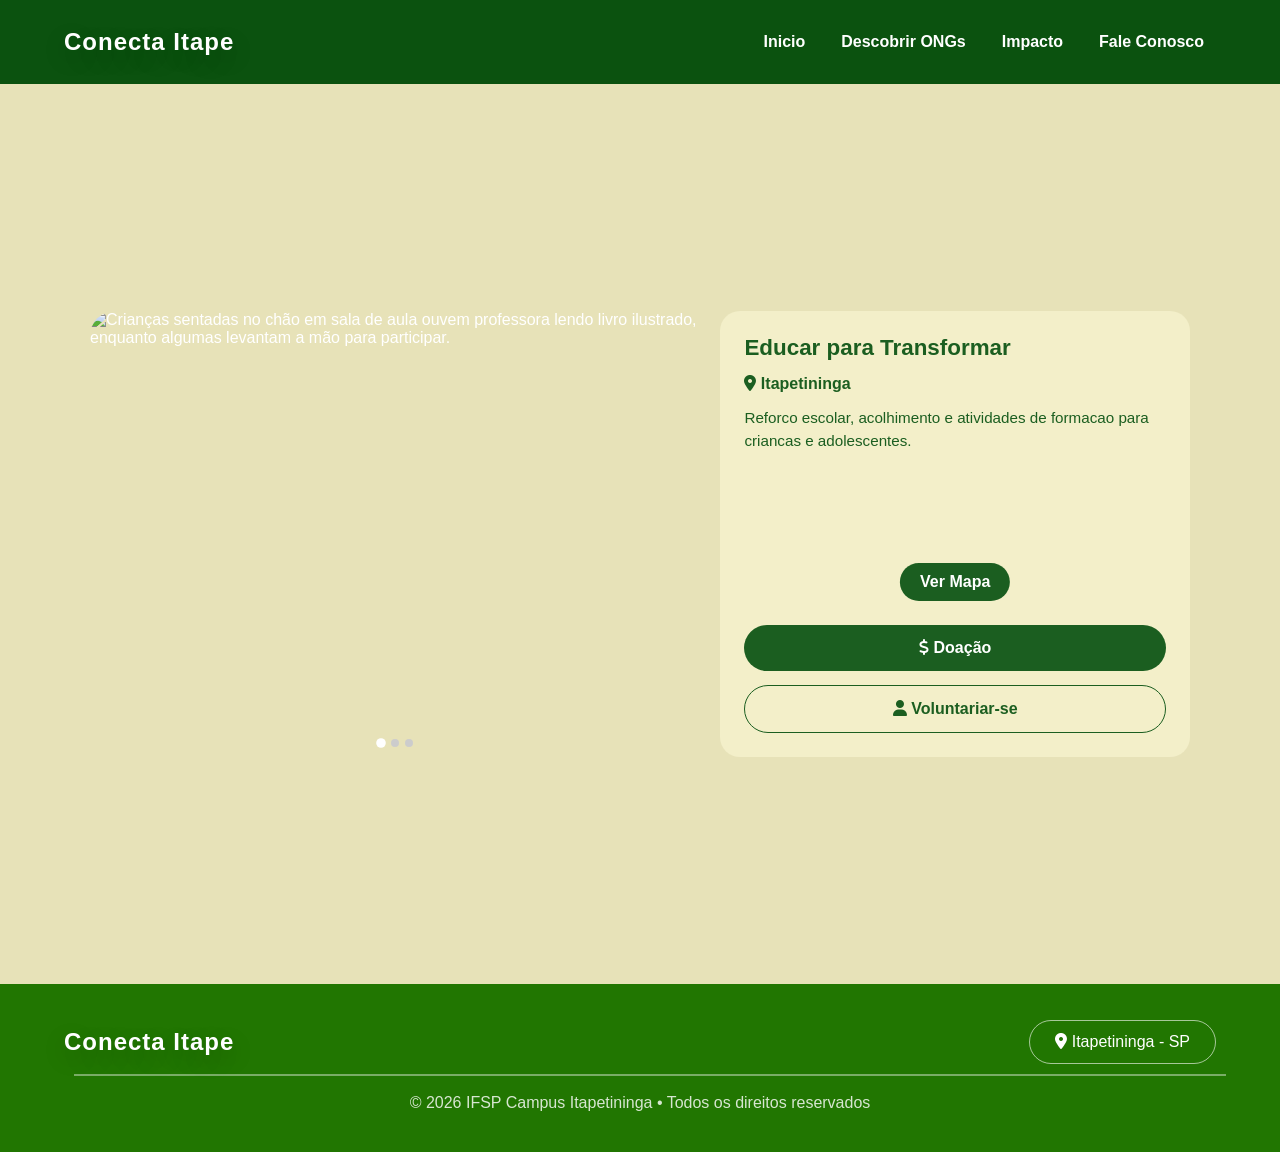
==== detalhes.html @ 685dd362 "Adicionei o vlibras na página detalhes, e modifiquei as imagem e o conteúdo do card, para ficar igua" ====
<!DOCTYPE html>
<html lang="pt-br">

<head>
    <meta charset="UTF-8">
    <meta name="viewport" content="width=device-width, initial-scale=1.0">
    <link rel="stylesheet" href="https://cdnjs.cloudflare.com/ajax/libs/font-awesome/6.5.0/css/all.min.css">
    <link rel="stylesheet" href="style.css">
    <script src="script.js" defer></script>
    <title>Conecta Itape</title>
</head>

<body>
    <div id="site">
        <header id="cabecalho">
            <a class="h2-logo" href="index.html">Conecta Itape</a>

            <button id="menu-toggle" type="button" aria-expanded="false" aria-controls="nav-principal"
                aria-label="Abrir menu de navegacao">
                <span></span>
                <span></span>
                <span></span>
            </button>

            <nav id="nav-principal">
                <ul id="ul-cabecalho">
                    <li><a class="a-cabecalho" href="index.html">Inicio</a></li>
                    <li><a class="a-cabecalho" href="index.html#descobrir">Descobrir ONGs</a></li>
                    <li><a class="a-cabecalho" href="index.html#impacto">Impacto</a></li>
                    <li><a class="a-cabecalho" href="index.html#fale_conosco">Fale Conosco</a></li>
                </ul>
            </nav>
        </header>

        <main>
            <section id="detalhe-ong">
                <div class="detalhe-container">

                    <div class="detalhe-imagem">
                        <img class="ativa" src="https://images.unsplash.com/photo-1588075592446-265fd1e6e76f?q=80&w=1172&auto=format&fit=crop&ixlib=rb-4.1.0&ixid=M3wxMjA3fDB8MHxwaG90by1wYWdlfHx8fGVufDB8fHx8fA%3D%3D" alt="Crianças sentadas no chão em sala de aula ouvem professora lendo livro ilustrado, enquanto algumas levantam a mão para participar.">
                        <img src="img/imagens_exemplo/educacao/criancas_aprendendo.jpg" alt="Crianças sentadas em sala de aula, enquanto fazem atividades com a professora ao lado ajudando as crianças.">
                        <img src="img/imagens_exemplo/educacao/criancas_na_sala_de_aula.jpg" alt="Crianças sentadas em sala de aula, enquanto fazem atividades.">

                        <div class="carrossel-fotos">
                            <span class="ativo"></span>
                            <span></span>
                            <span></span>
                        </div>
                    </div>

                    <div class="detalhe-card">

                        <h2>Educar para Transformar</h2>

                        <p class="local">
                            <i class="fa-solid fa-location-dot"></i> Itapetininga
                        </p>

                        <p class="descricao">
                            Reforco escolar, acolhimento e atividades de formacao para criancas e adolescentes.
                        </p>

                        <div class="mapa">
                            <iframe src="https://www.google.com/maps?q=Itapetininga&output=embed" width="100%"
                                height="140" style="border:0; border-radius: 15px;">
                            </iframe>
                            <button class="btn-mapa">Ver Mapa</button>
                        </div>

                        <button class="btn-doar">
                            <i class="fa-solid fa-dollar-sign"></i> Doação
                        </button>

                        <button class="btn-voluntario">
                            <i class="fa-solid fa-user"></i> Voluntariar-se
                        </button>

                    </div>

                </div>
            </section>
        </main>

        <footer>
            <div id="div-footer">
                <h2 class="h2-logo">Conecta Itape</h2>
                <p id="p-local"><i class="fa-solid fa-location-dot" aria-hidden="true"></i> Itapetininga - SP</p>
            </div>
            <hr id="hr-footer">
            <p id="p-footer">© 2026 IFSP Campus Itapetininga • Todos os direitos reservados</p>
        </footer>
    </div>
    <div id="modal-redirect" class="modal">
        <div class="modal-box">
            <div class="modal-icon">
                <i class="fa-solid fa-shield-halved"></i>
            </div>

            <h2>Redirecionando você com segurança</h2>

            <p>
                Você está sendo direcionado para o site oficial da organização responsável por esta ação.
                A partir daqui, o processo de doação ou voluntariado será realizado diretamente com eles.
            </p>

            <button id="btn-continuar">Continuar para site externo</button>
        </div>
    </div>
    <div vw class="enabled">
        <div vw-access-button class="active"></div>
        <div vw-plugin-wrapper>
            <div class="vw-plugin-top-wrapper"></div>
        </div>
    </div>
  <script src="https://vlibras.gov.br/app/vlibras-plugin.js"></script>
  <script>
    new window.VLibras.Widget('https://vlibras.gov.br/app');
  </script>
</body>

</html>
---- style.css ----
* {
    margin: 0;
    padding: 0;
    box-sizing: border-box;
    font-family: "Trebuchet MS", Arial, sans-serif;
}

body {
    min-height: 100vh;
    overflow-x: hidden;
    background: #217601;
    color: white;
}

a {
    color: inherit;
    text-decoration: none;
}

button,
input,
select,
textarea {
    font: inherit;
}

.sr-only {
    position: absolute;
    width: 1px;
    height: 1px;
    padding: 0;
    margin: -1px;
    overflow: hidden;
    clip: rect(0, 0, 0, 0);
    white-space: nowrap;
    border: 0;
}

/* ===== SKIP LINK (WCAG 2.4.1) ===== */

.skip-link {
    position: fixed;
    top: -100%;
    left: 16px;
    z-index: 9999;
    padding: 12px 24px;
    background: #0a3d0a;
    color: #ffffff;
    font-weight: 700;
    font-size: 1rem;
    border-radius: 0 0 8px 8px;
    text-decoration: underline;
    transition: top 0.2s ease;
}

.skip-link:focus {
    top: 0;
}

/* ===== FOCUS VISIBLE (WCAG 2.4.7) ===== */

:focus-visible {
    outline: 3px solid #f5f0b9;
    outline-offset: 3px;
}

:focus:not(:focus-visible) {
    outline: none;
}

#site {
    min-height: 100vh;
}

.h2-logo {
    font-size: 1.5rem;
    font-weight: 900;
    letter-spacing: 1px;
    text-shadow: 0 8px 24px rgba(0, 0, 0, 0.24);
}

#cabecalho {
    position: sticky;
    top: 0;
    z-index: 20;
    display: flex;
    justify-content: space-between;
    align-items: center;
    padding: 18px 20px;
    background: rgba(10, 80, 17, 0.92);
    backdrop-filter: blur(10px);
}

#menu-toggle {
    display: inline-flex;
    flex-direction: column;
    justify-content: center;
    gap: 5px;
    width: 48px;
    height: 48px;
    padding: 0 11px;
    border: 1px solid rgba(255, 255, 255, 0.18);
    border-radius: 14px;
    background: rgba(255, 255, 255, 0.08);
    color: white;
    cursor: pointer;
}

#menu-toggle span {
    width: 100%;
    height: 3px;
    border-radius: 999px;
    background: currentColor;
    transition: transform 0.25s ease, opacity 0.25s ease;
}

#menu-toggle[aria-expanded="true"] span:nth-child(1) {
    transform: translateY(8px) rotate(45deg);
}

#menu-toggle[aria-expanded="true"] span:nth-child(2) {
    opacity: 0;
}

#menu-toggle[aria-expanded="true"] span:nth-child(3) {
    transform: translateY(-8px) rotate(-45deg);
}

#nav-principal {
    position: absolute;
    top: calc(100% + 10px);
    right: 20px;
    left: 20px;
    padding: 14px;
    border: 1px solid rgba(255, 255, 255, 0.12);
    border-radius: 18px;
    background: rgba(8, 52, 13, 0.98);
    opacity: 0;
    pointer-events: none;
    transform: translateY(-8px);
    transition: opacity 0.25s ease, transform 0.25s ease;
}

#nav-principal.is-open {
    opacity: 1;
    pointer-events: auto;
    transform: translateY(0);
}

#ul-cabecalho {
    display: grid;
    gap: 10px;
    list-style: none;
}

.a-cabecalho {
    display: block;
    padding: 11px 12px;
    border-radius: 12px;
    font-weight: bold;
}

.a-cabecalho:hover,
.a-cabecalho:focus-visible {
    background: rgba(255, 255, 255, 0.08);
}

main {
    padding: 0;
}

.section-inner {
    width: min(1240px, calc(100% - 32px));
    margin: 0 auto;
}

.section-inner--hero {
    width: min(1180px, calc(100% - 40px));
}

.section-inner--wide {
    width: min(1240px, calc(100% - 32px));
}

#destaque {
    width: 100%;
    min-height: 100svh;
    padding: 88px 0 40px;
    display: grid;
    align-items: center;
}

#destaque .section-inner {
    display: grid;
    gap: 0;
}

.section-eyebrow {
    margin-bottom: 12px;
    font-size: 0.78rem;
    font-weight: 900;
    letter-spacing: 0.12em;
    text-transform: uppercase;
    color: rgba(255, 255, 255, 0.8);
}

.section-eyebrow--green {
    color: #2f861d;
}

#h1-destaque {
    font-size: 2.9rem;
    font-weight: 900;
    line-height: 0.98;
    text-shadow: 0 10px 30px rgba(0, 0, 0, 0.3);
}

#p-destaque {
    margin-top: 20px;
    font-size: 1rem;
    line-height: 1.7;
    color: rgba(255, 255, 255, 0.92);
}

#botao-destaque {
    display: inline-flex;
    justify-content: center;
    align-items: center;
    min-width: 210px;
    margin-top: 28px;
    padding: 15px 22px;
    border-radius: 999px;
    background: #f5f0b9;
    color: #0c4a0c;
    font-weight: 900;
    box-shadow: 0 16px 34px rgba(0, 0, 0, 0.18);
}

#descobrir,
#impacto,
#fale_conosco {
    width: 100%;
    min-height: 100svh;
    margin: 0;
    border-radius: 0;
    display: grid;
    align-items: center;
}

#descobrir {
    padding: 40px 0;
    background: #ece3bf;
    color: #1b5e20;
}

#div-descobrir {
    display: flex;
    flex-direction: column;
    align-items: center;
    gap: 18px;
    text-align: center;
}

#div-descobrir h2,
#impacto h2,
#h2-fale_conosco,
#h3-fale_conosco {
    font-size: clamp(2rem, 5vw, 3rem);
    line-height: 1;
    color: #187417;
}

#div-descobrir form {
    width: 100%;
}

#div-descobrir input {
    width: 100%;
    padding: 14px 18px;
    border-radius: 25px;
    border: 1px solid rgba(12, 74, 12, 0.28);
    background: rgba(255, 255, 255, 0.45);
}

#ongs {
    display: grid;
    grid-template-columns: 1fr;
    gap: 22px;
    margin-top: 26px;
}

.cards {
    width: 100%;
    background: #1b5e20;
    padding: 15px;
    border-radius: 20px;
    color: white;
    box-shadow: 0 18px 32px rgba(12, 42, 12, 0.14);
}

.cards img {
    width: 100%;
    height: 180px;
    object-fit: cover;
    border-radius: 15px;
}

.cards h3 {
    margin-top: 14px;
    font-size: 1.35rem;
}

.cards p {
    margin-top: 10px;
    line-height: 1.6;
    color: rgba(255, 255, 255, 0.92);
}

.cards h4 {
    margin-top: 14px;
    font-size: 0.82rem;
    letter-spacing: 0.06em;
    text-transform: uppercase;
    color: #c8e6a0;
}

#impacto {
    padding: 40px 0;
    background: #fdfbd4;
    color: #217601;
    overflow: hidden;
}

.impacto-header {
    /* add margin-top para melhorar a visualização quando clicado no nav */
    margin-top: 18px;
    margin-bottom: 18px;
    text-align: center;
}

.impacto-header h2 {
    font-size: clamp(2.8rem, 6vw, 4.6rem);
    line-height: 0.94;
    color: #217601;
}

.impacto-carousel {
    position: relative;
    display: grid;
    grid-template-columns: 1fr;
    gap: 16px;
    align-items: center;
}

.impacto-stage {
    position: relative;
    display: grid;
}

.impacto-slide {
    grid-area: 1 / 1;
    opacity: 0;
    visibility: hidden;
    pointer-events: none;
    transform: translateY(18px);
    transition: opacity 0.45s ease, transform 0.45s ease;
}

.impacto-slide.is-active {
    opacity: 1;
    visibility: visible;
    pointer-events: auto;
    transform: translateY(0);
}

.impacto-shell {
    display: grid;
    gap: 18px;
    padding: 12px;
    border: 1px solid rgba(33, 118, 1, 0.35);
    border-radius: 28px;
    background: rgba(253, 251, 212, 0.84);
}

.impacto-media {
    position: relative;
    overflow: hidden;
    border-radius: 22px;
    min-height: 320px;
    background: rgba(33, 118, 1, 0.1);
}

.impacto-media img {
    width: 100%;
    height: 100%;
    min-height: 320px;
    object-fit: cover;
    transition: transform 0.55s ease, filter 0.55s ease;
    filter: saturate(0.92);
}

.impacto-slide.is-active .impacto-media img,
.impacto-shell:hover .impacto-media img {
    transform: scale(1.03);
    filter: saturate(1);
}

.impacto-badge {
    position: absolute;
    top: 14px;
    left: 14px;
    z-index: 2;
    display: inline-flex;
    align-items: center;
    gap: 8px;
    padding: 9px 14px;
    border-radius: 999px;
    background: rgba(33, 118, 1, 0.96);
    color: #fdfbd4;
    font-size: 0.94rem;
    box-shadow: 0 12px 22px rgba(33, 118, 1, 0.16);
}

.impacto-copy {
    display: grid;
    align-content: center;
    gap: 18px;
    padding: 6px 10px 10px;
}

.impacto-headline {
    max-width: 12ch;
    font-size: clamp(2rem, 4.2vw, 3.05rem);
    font-weight: 900;
    line-height: 0.96;
    color: #217601;
}

.impacto-text {
    max-width: 34rem;
    font-size: 1.02rem;
    line-height: 1.78;
    color: rgba(33, 118, 1, 0.92);
}

.impacto-cta {
    display: inline-flex;
    align-items: center;
    justify-content: center;
    width: fit-content;
    min-height: 62px;
    padding: 0 30px;
    border: 2px solid #217601;
    border-radius: 999px;
    background: #fdfbd4;
    color: #217601;
    font-size: 1.05rem;
    font-weight: 900;
    transition: background-color 0.25s ease, color 0.25s ease, transform 0.25s ease;
}

.impacto-cta:hover,
.impacto-cta:focus-visible {
    background: #217601;
    color: #fdfbd4;
    transform: translateY(-2px);
}

.impacto-arrow {
    display: none;
    align-items: center;
    justify-content: center;
    width: 52px;
    height: 52px;
    border: 1px solid rgba(33, 118, 1, 0.28);
    border-radius: 50%;
    background: rgba(253, 251, 212, 0.95);
    color: #217601;
    font-size: 1.15rem;
    transition: background-color 0.25s ease, color 0.25s ease, transform 0.25s ease;
}

.impacto-arrow:hover,
.impacto-arrow:focus-visible {
    background: #217601;
    color: #fdfbd4;
    transform: scale(1.05);
}

.impacto-dots {
    display: flex;
    justify-content: center;
    align-items: center;
    gap: 10px;
    margin-top: 18px;
}

.impacto-dot {
    width: 12px;
    height: 12px;
    border: none;
    border-radius: 999px;
    background: rgba(33, 118, 1, 0.22);
    transition: width 0.28s ease, background-color 0.28s ease, transform 0.28s ease;
}

.impacto-dot.is-active {
    width: 38px;
    background: #217601;
    transform: translateZ(0);
}

.impacto-dot:hover,
.impacto-dot:focus-visible {
    background: rgba(33, 118, 1, 0.52);
}

#fale_conosco {
    padding: 40px 0;
    background: #fdfbd4;
    color: #217601;
    box-shadow: none;
}

.fale-header {
    text-align: center;
}

#fale_conosco .section-eyebrow,
#fale_conosco .section-eyebrow--green,
#fale_conosco #h2-fale_conosco,
#fale_conosco #h3-fale_conosco {
    color: #217601;
}

.fale-intro {
    max-width: 720px;
    margin: 14px auto 0;
    line-height: 1.7;
    color: rgba(33, 118, 1, 0.86);
}

#conteudo-fale_conosco {
    display: grid;
    gap: 22px;
    margin-top: 26px;
    padding: 14px 10px 8px;
    border: 1px solid rgba(33, 118, 1, 0.4);
    border-radius: 26px;
    background: #fdfbd4;
}

#div-fale_conosco {
    display: none;
    gap: 22px;
}

.faq-copy {
    display: grid;
    gap: 10px;
}

.p-fale_conosco,
.form-intro {
    line-height: 1.7;
    color: rgba(33, 118, 1, 0.86);
}

.proof-grid {
    display: grid;
    gap: 12px;
}

.proof-card {
    display: grid;
    grid-template-columns: 42px 1fr;
    gap: 12px;
    align-items: start;
    padding: 14px;
    border: 1px solid rgba(41, 86, 34, 0.16);
    border-radius: 18px;
    background: rgba(255, 255, 255, 0.48);
}

.proof-icon {
    display: grid;
    place-items: center;
    width: 42px;
    height: 42px;
    border-radius: 14px;
    background: #1c6b12;
    color: #f7f2c9;
}

.proof-card h4 {
    font-size: 0.96rem;
    color: #196612;
}

.proof-card p {
    margin-top: 6px;
    font-size: 0.95rem;
    line-height: 1.5;
    color: #5d6940;
}
#ongContent{
    background-color: #ece3bf;
    display: flex;
    flex-direction: row;
    justify-content: center;
    align-items: center;
}
.img-ong{
    border-radius: 20px;
}
.faq-list {
    display: grid;
    gap: 12px;
}

.faq-item {
    border: 1px solid rgba(33, 118, 1, 0.28);
    border-radius: 18px;
    background: rgba(253, 251, 212, 0.75);
    overflow: hidden;
}

.faq-item summary {
    display: flex;
    align-items: center;
    justify-content: space-between;
    gap: 12px;
    padding: 16px 18px;
    font-weight: 900;
    color: #217601;
    cursor: pointer;
    list-style: none;
}

.faq-item summary::-webkit-details-marker {
    display: none;
}

.faq-item summary::after {
    content: "+";
    flex-shrink: 0;
    font-size: 1.35rem;
    line-height: 1;
    color: #217601;
}

.faq-item[open] summary::after {
    content: "-";
}

.faq-item p {
    padding: 0 18px 18px;
    line-height: 1.7;
    color: rgba(33, 118, 1, 0.86);
}

.fale-divider {
    display: none;
}

.form-shell {
    display: grid;
    gap: 16px;
}

#form-fale_conosco {
    display: grid;
    gap: 18px;
}

#form-fale_conosco label {
    margin-bottom: -8px;
    font-size: 0.98rem;
    font-weight: 900;
    color: #217601;
}

.entrada-form {
    width: 100%;
    padding: 14px 16px;
    border-radius: 14px;
    border: 1px solid rgba(33, 118, 1, 0.64);
    background: #fdfbd4;
    color: #174f05;
    box-shadow: none;
}

.entrada-form::placeholder {
    color: rgba(33, 118, 1, 0.62);
}

textarea.entrada-form {
    min-height: 154px;
    resize: none;
}

.form-actions {
    display: grid;
    gap: 12px;
    padding-top: 4px;
}

#botao-fale_conosco {
    min-height: 54px;
    border: none;
    border-radius: 999px;
    background: #217601;
    color: white;
    font-size: 1.1rem;
    font-weight: 900;
    cursor: pointer;
    box-shadow: none;
}

#botao-fale_conosco[disabled] {
    opacity: 0.72;
    cursor: wait;
}

.form-status {
    min-height: 22px;
    font-size: 0.94rem;
    font-weight: bold;
    color: rgba(33, 118, 1, 0.82);
}

.form-status.is-error {
    color: #8f351f;
}

.form-status.is-success {
    color: #217601;
}

footer {
    padding: 36px 20px 40px;
}

#div-footer {
    display: flex;
    flex-direction: column;
    align-items: center;
    gap: 18px;
}

#hr-footer {
    width: 100%;
    border: 1px solid rgba(255, 255, 255, 0.4);
    margin: 10px;
}

#p-local {
    border: 1px solid rgba(255, 255, 255, 0.6);
    padding: 12px 25px;
    border-radius: 30px;
}

#p-footer {
    margin-top: 18px;
    text-align: center;
    color: rgba(255, 255, 255, 0.82);
}

#detalhe-ong {
    background: #e7e2b8;
    padding: 30px 16px;
    display: flex;
    justify-content: center;
    align-items: center;
    min-height: 100vh;
}

.detalhe-container {
    display: grid;
    gap: 20px;
    width: 100%;
    max-width: 1100px;
}

.detalhe-imagem {
    position: relative;
    border-radius: 25px;
    height: 320px;
}

.detalhe-imagem img {
    position: absolute;
    inset: 0;
    width: 100%;
    height: 100%;
    object-fit: cover;
    opacity: 0;
    transition: opacity 0.5s ease;
    border-radius: 25px;
}

.detalhe-imagem img.ativa {
    opacity: 1;
    z-index: 0;
}

#detalhe-ong .carrossel-fotos span.ativo {
    background: white;
    transform: scale(1.2);
}

#detalhe-ong .carrossel-fotos {
    position: absolute;
    bottom: 10px;
    width: 100%;
    display: flex;
    justify-content: center;
    gap: 6px;
}

#detalhe-ong .carrossel-fotos span {
    width: 8px;
    height: 8px;
    background: #ccc;
    border-radius: 50%;
}

#detalhe-ong .carrossel-fotos span:first-child {
    background: white;
}

.detalhe-card {
    background: #f3efc9;
    padding: 20px;
    border-radius: 20px;
    color: #1b5e20;
    display: flex;
    flex-direction: column;
    gap: 14px;
}

.detalhe-card h2 {
    font-size: 1.4rem;
    font-weight: 900;
}

.local {
    font-weight: bold;
}

.descricao {
    font-size: 0.95rem;
    line-height: 1.5;
}

.mapa {
    position: relative;
    border-radius: 15px;
    overflow: hidden;
}

.mapa img {
    width: 100%;
    height: 140px;
    object-fit: cover;
    display: block;
}

.btn-mapa {
    position: absolute;
    bottom: 10px;
    left: 50%;
    transform: translateX(-50%);
    background: #1b5e20;
    color: white;
    border: none;
    padding: 10px 20px;
    border-radius: 999px;
    font-weight: bold;
}

.btn-doar {
    background: #1b5e20;
    color: white;
    border: none;
    padding: 14px;
    border-radius: 999px;
    font-weight: bold;
}

.btn-voluntario {
    background: transparent;
    border: 1px solid #1b5e20;
    color: #1b5e20;
    padding: 14px;
    border-radius: 999px;
    font-weight: bold;
}

.modal { 
    position: fixed; 
    inset: 0; 
    background: rgba(0,0,0,0.5); 
    display: flex; 
    align-items: center; 
    justify-content: center; 
    opacity: 0; 
    pointer-events: none; 
    transition: 0.3s; 
    z-index: 999; 
} 
.modal.ativo { 
    opacity: 1; 
    pointer-events: auto; 
} 
.modal-box { 
    background: #e7e2b8; 
    padding: 25px; 
    border-radius: 20px; 
    max-width: 320px; 
    text-align: center; 
    color: #1b5e20; 
} 
.modal-icon { 
    font-size: 40px; 
    margin-bottom: 10px; 
} 
.modal-box h2 { 
    font-size: 1.2rem; 
    margin-bottom: 10px; 
} 
.modal-box p { 
    font-size: 0.9rem; 
    margin-bottom: 20px; 
} 
#btn-continuar { 
    background: #1b5e20; 
    color: white; 
    border: none; 
    padding: 12px; 
    border-radius: 999px; 
    width: 100%; 
    font-weight: bold; 
    cursor: pointer; 
}

@media (min-width: 768px) {
    #cabecalho {
        padding: 22px 5%;
    }

    #menu-toggle {
        display: none;
    }

    #nav-principal {
        position: static;
        left: auto;
        right: auto;
        padding: 0;
        border: 0;
        background: transparent;
        opacity: 1;
        pointer-events: auto;
        transform: none;
    }

    #ul-cabecalho {
        display: flex;
        gap: 12px;
        align-items: center;
    }

    main {
        padding: 0;
    }

    #destaque {
        padding: 110px 0 56px;
    }

    #h1-destaque {
        font-size: 4.6rem;
    }

    #p-destaque {
        font-size: 1.08rem;
        max-width: 650px;
    }

    .section-inner,
    .section-inner--wide {
        width: min(1240px, calc(100% - 56px));
    }

    .section-inner--hero {
        width: min(1180px, calc(100% - 80px));
    }

    #descobrir,
    #impacto {
        padding: 56px 0;
    }

    #div-descobrir {
        flex-direction: row;
        justify-content: space-between;
        align-items: end;
        text-align: left;
    }

    #div-descobrir form {
        max-width: 360px;
    }

    #ongs {
        grid-template-columns: repeat(3, minmax(0, 1fr));
    }

    .impacto-carousel {
        grid-template-columns: 72px minmax(0, 1fr) 72px;
        gap: 18px;
    }

    .impacto-arrow {
        display: inline-flex;
        width: 60px;
        height: 60px;
        border-radius: 18px;
    }

    .impacto-stage {
        min-height: 520px;
    }

    .impacto-shell {
        grid-template-columns: minmax(360px, 1.05fr) minmax(320px, 0.95fr);
        gap: 26px;
        min-height: 520px;
        padding: 18px;
        border-radius: 30px;
    }

    .impacto-media {
        min-height: 482px;
    }

    .impacto-media img {
        min-height: 482px;
    }

    .impacto-copy {
        padding: 22px 18px 22px 6px;
        gap: 24px;
    }

    .impacto-headline {
        max-width: 12ch;
        font-size: clamp(2.3rem, 3.4vw, 3.5rem);
    }

    .impacto-text {
        font-size: 1.08rem;
    }

    .impacto-cta {
        min-height: 66px;
        padding: 0 34px;
    }

    .impacto-dots {
        margin-top: 22px;
    }

    #fale_conosco {
        padding: 56px 0;
    }

    #conteudo-fale_conosco {
        grid-template-columns: minmax(0, 1.08fr) 1px minmax(360px, 0.92fr);
        align-items: start;
        gap: 26px;
        padding: 24px 20px;
    }

    #div-fale_conosco {
        display: grid;
        gap: 20px;
        padding-right: 6px;
    }

    .proof-grid {
        grid-template-columns: repeat(2, minmax(0, 1fr));
    }

    .fale-divider {
        display: block;
        align-self: stretch;
        width: 1px;
        background: rgba(33, 118, 1, 0.28);
        border-radius: 999px;
    }

    .form-shell {
        padding-left: 2px;
    }

    footer {
        padding-left: 5%;
        padding-right: 5%;
    }

    #div-footer {
        flex-direction: row;
        justify-content: space-between;
        max-width: 1180px;
        margin: auto;
    }

    .detalhe-container {
        grid-template-columns: 1.3fr 1fr;
        align-items: stretch;
    }

    .detalhe-imagem {
        height: 100%;
    }

    .detalhe-imagem img {
        height: 450px;
    }

    .detalhe-card {
        padding: 24px;
    }
}

/* ===========================
   VARIAVEIS DE DESIGN
   =========================== */

:root {
    --green-900: #0a3d0a;
    --green-800: #0f5212;
    --green-700: #187417;
    --green-600: #217601;
    --green-500: #2f9a1f;
    --green-400: #4db84a;
    --green-100: #e8f5e9;
    --cream: #fdfbd4;
    --gold: #f5f0b9;
    --white: #ffffff;
    --gray-50: #f8f9fa;
    --gray-200: #e9ecef;
    --gray-600: #6c757d;
    --gray-800: #343a40;
    --shadow-sm: 0 2px 8px rgba(0, 0, 0, 0.06);
    --shadow-md: 0 8px 24px rgba(0, 0, 0, 0.1);
    --shadow-lg: 0 16px 48px rgba(0, 0, 0, 0.14);
    --radius-sm: 12px;
    --radius-md: 18px;
    --radius-lg: 28px;
    --radius-full: 999px;
    --transition: 0.3s cubic-bezier(0.4, 0, 0.2, 1);
}

/* ===========================
   BOTOES
   =========================== */

.btn {
    display: inline-flex;
    align-items: center;
    justify-content: center;
    gap: 8px;
    padding: 14px 32px;
    border-radius: var(--radius-full);
    font-weight: 700;
    font-size: 1rem;
    cursor: pointer;
    border: 2px solid transparent;
    transition: all var(--transition);
}

.btn--primary {
    background: var(--green-600);
    color: var(--white);
    border-color: var(--green-600);
}

.btn--primary:hover {
    background: var(--green-800);
    border-color: var(--green-800);
    transform: translateY(-2px);
    box-shadow: var(--shadow-md);
}

.btn--outline {
    background: rgba(255, 255, 255, 0.12);
    color: var(--white);
    border-color: rgba(255, 255, 255, 0.5);
    backdrop-filter: blur(6px);
}

.btn--outline:hover {
    background: var(--white);
    color: var(--green-800);
    transform: translateY(-2px);
}

/* ===========================
   HERO SLIDER
   =========================== */

#hero {
    position: relative;
    width: 100%;
    height: 100svh;
    min-height: 600px;
    overflow: hidden;
}

.hero-slider {
    position: relative;
    width: 100%;
    height: 100%;
}

.hero-slide {
    position: absolute;
    inset: 0;
    background-size: cover;
    background-position: center;
    opacity: 0;
    transition: opacity 0.8s ease;
    z-index: 1;
}

.hero-slide.is-active {
    opacity: 1;
    z-index: 2;
}

.hero-overlay {
    position: absolute;
    inset: 0;
    background: linear-gradient(
        135deg,
        rgba(10, 61, 10, 0.82) 0%,
        rgba(15, 82, 18, 0.6) 50%,
        rgba(33, 118, 1, 0.4) 100%
    );
}

.hero-content {
    position: relative;
    z-index: 3;
    display: flex;
    flex-direction: column;
    justify-content: center;
    height: 100%;
    padding: 120px 24px 80px;
    max-width: 720px;
}

.hero-eyebrow {
    display: inline-flex;
    align-items: center;
    gap: 8px;
    width: fit-content;
    padding: 8px 18px;
    border-radius: var(--radius-full);
    background: rgba(255, 255, 255, 0.12);
    backdrop-filter: blur(8px);
    color: var(--gold);
    font-size: 0.82rem;
    font-weight: 700;
    letter-spacing: 0.08em;
    text-transform: uppercase;
    margin-bottom: 20px;
    animation: fadeInUp 0.6s ease both;
}

.hero-content h1 {
    font-size: clamp(2.2rem, 6vw, 4.2rem);
    font-weight: 900;
    line-height: 1.05;
    color: var(--white);
    animation: fadeInUp 0.6s 0.15s ease both;
}

.hero-highlight {
    color: var(--gold);
}

.hero-sub {
    margin-top: 18px;
    font-size: clamp(1rem, 2vw, 1.15rem);
    line-height: 1.75;
    color: rgba(255, 255, 255, 0.85);
    max-width: 520px;
    animation: fadeInUp 0.6s 0.3s ease both;
}

.hero-actions {
    display: flex;
    flex-wrap: wrap;
    gap: 14px;
    margin-top: 32px;
    animation: fadeInUp 0.6s 0.45s ease both;
}

/* ---- Controles do slider ---- */

.hero-controls {
    position: absolute;
    bottom: 32px;
    left: 50%;
    transform: translateX(-50%);
    z-index: 10;
    display: flex;
    align-items: center;
    gap: 16px;
    padding: 10px 18px;
    border-radius: var(--radius-full);
    background: rgba(0, 0, 0, 0.3);
    backdrop-filter: blur(12px);
}

.hero-arrow {
    width: 38px;
    height: 38px;
    border-radius: 50%;
    border: 1px solid rgba(255, 255, 255, 0.3);
    background: rgba(255, 255, 255, 0.1);
    color: var(--white);
    display: flex;
    align-items: center;
    justify-content: center;
    cursor: pointer;
    transition: all var(--transition);
}

.hero-arrow:hover {
    background: var(--white);
    color: var(--green-800);
}

.hero-dots {
    display: flex;
    gap: 8px;
}

.hero-dot {
    width: 10px;
    height: 10px;
    border: none;
    border-radius: 50%;
    background: rgba(255, 255, 255, 0.35);
    cursor: pointer;
    transition: all 0.3s ease;
}

.hero-dot.is-active {
    width: 28px;
    border-radius: var(--radius-full);
    background: var(--gold);
}

/* ===========================
   SECAO SOBRE
   =========================== */

#sobre {
    padding: 80px 0;
    background: var(--white);
}

.sobre-inner {
    width: min(1200px, calc(100% - 40px));
    margin: 0 auto;
}

.sobre-grid {
    display: grid;
    gap: 48px;
    align-items: center;
}

.sobre-media {
    position: relative;
}

.sobre-img-wrap {
    position: relative;
    border-radius: var(--radius-lg);
    overflow: hidden;
    box-shadow: var(--shadow-lg);
}

.sobre-img-wrap img {
    width: 100%;
    height: 360px;
    object-fit: cover;
    transition: transform 0.6s ease;
}

.sobre-img-wrap:hover img {
    transform: scale(1.03);
}

.sobre-eyebrow {
    font-size: 0.8rem;
    font-weight: 700;
    letter-spacing: 0.14em;
    text-transform: uppercase;
    color: var(--green-600);
    margin-bottom: 10px;
}

.sobre-copy h2 {
    font-size: clamp(1.8rem, 4vw, 2.4rem);
    font-weight: 900;
    line-height: 1.15;
    color: var(--green-900);
    margin-bottom: 18px;
}

.sobre-text {
    font-size: 1.02rem;
    line-height: 1.8;
    color: var(--gray-600);
    margin-bottom: 24px;
}

.sobre-text:last-of-type {
    margin-bottom: 32px;
}

/* ===========================
   BOTAO VOLTAR AO TOPO
   =========================== */

#back-to-top {
    position: fixed;
    bottom: 24px;
    right: 24px;
    width: 48px;
    height: 48px;
    border-radius: 50%;
    border: none;
    background: var(--green-600);
    color: var(--white);
    font-size: 1.1rem;
    cursor: pointer;
    box-shadow: var(--shadow-md);
    opacity: 0;
    visibility: hidden;
    transform: translateY(12px);
    transition: all var(--transition);
    z-index: 90;
}

#back-to-top.is-visible {
    opacity: 1;
    visibility: visible;
    transform: translateY(0);
}

#back-to-top:hover {
    background: var(--green-800);
    transform: translateY(-2px);
}

/* ===========================
   ANIMACAO
   =========================== */

@keyframes fadeInUp {
    from {
        opacity: 0;
        transform: translateY(24px);
    }
    to {
        opacity: 1;
        transform: translateY(0);
    }
}

/* ===========================
   RESPONSIVO - HERO E SOBRE
   =========================== */

@media (min-width: 768px) {

    .hero-content {
        padding: 140px 5% 100px;
        max-width: 680px;
    }

    .sobre-grid {
        grid-template-columns: 1fr 1fr;
    }

    .sobre-img-wrap img {
        height: 100%;
        min-height: 420px;
    }
}

@media (min-width: 1024px) {

    .hero-content {
        padding: 160px 8% 100px;
        max-width: 740px;
    }

    #sobre {
        padding: 100px 0;
    }
    /* cards pareciam achatados antes */
    .cards {
        min-height: 450px;
        display: flex;
        flex-direction: column;
    }
    .cards img{
        object-fit: cover;
    }
    .cards h4{
        margin-top: auto;
    }
    /* diminui o tamanho do carrosel não cabia na tela inteira */
    .impacto-stage{
        max-height: 800px;
    }
    .impacto-shell{
        max-height: 650px;
    }
    .impacto-shell img{
        max-height: 600px;
    }
}
/* ===========================
   FOCUS VISIBLE - CONTEXTOS
   =========================== */

#descobrir :focus-visible,
#impacto :focus-visible,
#fale_conosco :focus-visible,
#sobre :focus-visible {
    outline-color: #0a3d0a;
}

.btn:focus-visible {
    outline-color: #f5f0b9;
    outline-offset: 4px;
}

.btn--primary:focus-visible {
    outline-color: #0a3d0a;
}

.entrada-form:focus-visible {
    outline: 3px solid #217601;
    outline-offset: 2px;
}

.hero-dot:focus-visible,
.hero-arrow:focus-visible {
    outline-color: #f5f0b9;
    outline-offset: 2px;
}

.impacto-dot:focus-visible,
.impacto-arrow:focus-visible {
    outline-color: #0a3d0a;
    outline-offset: 2px;
}

.a-cabecalho:focus-visible {
    outline-color: #f5f0b9;
}

.cards:focus-visible {
    outline: 3px solid #f5f0b9;
    outline-offset: 4px;
}

/* ===========================
   PREFERS REDUCED MOTION
   (WCAG 2.3.3)
   =========================== */

@media (prefers-reduced-motion: reduce) {

    *,
    *::before,
    *::after {
        animation-duration: 0.01ms !important;
        animation-iteration-count: 1 !important;
        transition-duration: 0.01ms !important;
        scroll-behavior: auto !important;
    }

    .hero-slide {
        transition: none;
    }

    .impacto-slide {
        transition: none;
    }
}
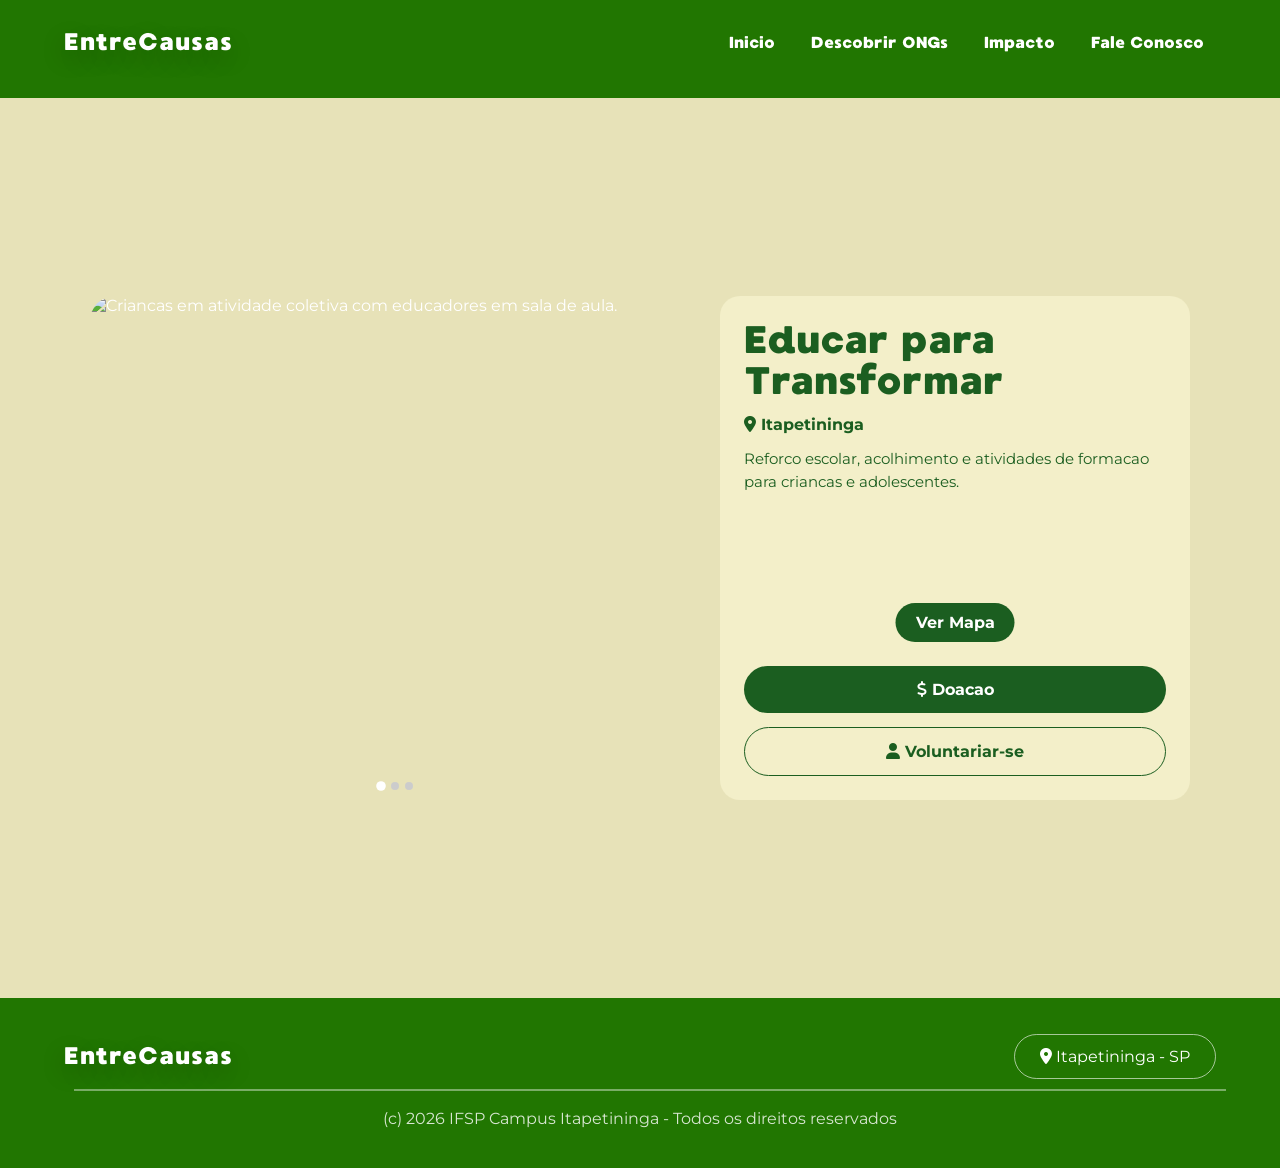
==== commit bbfb9bbd: "fix: interação e animações dos links do nav" ====
--- a/detalhes.html
+++ b/detalhes.html
@@ -1,121 +1,135 @@
-<!DOCTYPE html>
-<html lang="pt-br">
-
-<head>
-    <meta charset="UTF-8">
-    <meta name="viewport" content="width=device-width, initial-scale=1.0">
-    <link rel="stylesheet" href="https://cdnjs.cloudflare.com/ajax/libs/font-awesome/6.5.0/css/all.min.css">
-    <link rel="stylesheet" href="style.css">
-    <script src="script.js" defer></script>
-    <title>Conecta Itape</title>
-</head>
-
-<body>
-    <div id="site">
-        <header id="cabecalho">
-            <a class="h2-logo" href="index.html">Conecta Itape</a>
-
-            <button id="menu-toggle" type="button" aria-expanded="false" aria-controls="nav-principal"
-                aria-label="Abrir menu de navegacao">
-                <span></span>
-                <span></span>
-                <span></span>
-            </button>
-
-            <nav id="nav-principal">
-                <ul id="ul-cabecalho">
-                    <li><a class="a-cabecalho" href="index.html">Inicio</a></li>
-                    <li><a class="a-cabecalho" href="index.html#descobrir">Descobrir ONGs</a></li>
-                    <li><a class="a-cabecalho" href="index.html#impacto">Impacto</a></li>
-                    <li><a class="a-cabecalho" href="index.html#fale_conosco">Fale Conosco</a></li>
-                </ul>
-            </nav>
-        </header>
-
-        <main>
-            <section id="detalhe-ong">
-                <div class="detalhe-container">
-
-                    <div class="detalhe-imagem">
-                        <img class="ativa" src="https://images.unsplash.com/photo-1588075592446-265fd1e6e76f?q=80&w=1172&auto=format&fit=crop&ixlib=rb-4.1.0&ixid=M3wxMjA3fDB8MHxwaG90by1wYWdlfHx8fGVufDB8fHx8fA%3D%3D" alt="Crianças sentadas no chão em sala de aula ouvem professora lendo livro ilustrado, enquanto algumas levantam a mão para participar.">
-                        <img src="img/imagens_exemplo/educacao/criancas_aprendendo.jpg" alt="Crianças sentadas em sala de aula, enquanto fazem atividades com a professora ao lado ajudando as crianças.">
-                        <img src="img/imagens_exemplo/educacao/criancas_na_sala_de_aula.jpg" alt="Crianças sentadas em sala de aula, enquanto fazem atividades.">
-
-                        <div class="carrossel-fotos">
-                            <span class="ativo"></span>
-                            <span></span>
-                            <span></span>
-                        </div>
-                    </div>
-
-                    <div class="detalhe-card">
-
-                        <h2>Educar para Transformar</h2>
-
-                        <p class="local">
-                            <i class="fa-solid fa-location-dot"></i> Itapetininga
-                        </p>
-
-                        <p class="descricao">
-                            Reforco escolar, acolhimento e atividades de formacao para criancas e adolescentes.
-                        </p>
-
-                        <div class="mapa">
-                            <iframe src="https://www.google.com/maps?q=Itapetininga&output=embed" width="100%"
-                                height="140" style="border:0; border-radius: 15px;">
-                            </iframe>
-                            <button class="btn-mapa">Ver Mapa</button>
-                        </div>
-
-                        <button class="btn-doar">
-                            <i class="fa-solid fa-dollar-sign"></i> Doação
-                        </button>
-
-                        <button class="btn-voluntario">
-                            <i class="fa-solid fa-user"></i> Voluntariar-se
-                        </button>
-
-                    </div>
-
-                </div>
-            </section>
-        </main>
-
-        <footer>
-            <div id="div-footer">
-                <h2 class="h2-logo">Conecta Itape</h2>
-                <p id="p-local"><i class="fa-solid fa-location-dot" aria-hidden="true"></i> Itapetininga - SP</p>
-            </div>
-            <hr id="hr-footer">
-            <p id="p-footer">© 2026 IFSP Campus Itapetininga • Todos os direitos reservados</p>
-        </footer>
-    </div>
-    <div id="modal-redirect" class="modal">
-        <div class="modal-box">
-            <div class="modal-icon">
-                <i class="fa-solid fa-shield-halved"></i>
-            </div>
-
-            <h2>Redirecionando você com segurança</h2>
-
-            <p>
-                Você está sendo direcionado para o site oficial da organização responsável por esta ação.
-                A partir daqui, o processo de doação ou voluntariado será realizado diretamente com eles.
-            </p>
-
-            <button id="btn-continuar">Continuar para site externo</button>
-        </div>
-    </div>
-    <div vw class="enabled">
-        <div vw-access-button class="active"></div>
-        <div vw-plugin-wrapper>
-            <div class="vw-plugin-top-wrapper"></div>
-        </div>
-    </div>
-  <script src="https://vlibras.gov.br/app/vlibras-plugin.js"></script>
-  <script>
-    new window.VLibras.Widget('https://vlibras.gov.br/app');
-  </script>
-</body>
-
-</html>+<!DOCTYPE html>
+<html lang="pt-BR">
+
+<head>
+    <title>EntreCausas | Educar para Transformar</title>
+    <meta charset="UTF-8">
+    <meta name="viewport" content="width=device-width, initial-scale=1.0">
+    <link rel="icon" type="image/x-icon" href="img/icon/icon.png">
+    <link rel="stylesheet" href="https://cdnjs.cloudflare.com/ajax/libs/font-awesome/6.5.0/css/all.min.css">
+    <link rel="preconnect" href="https://fonts.googleapis.com">
+    <link rel="preconnect" href="https://fonts.gstatic.com" crossorigin>
+    <link href="https://fonts.googleapis.com/css2?family=Montserrat:wght@400;500;600;700;800;900&display=swap" rel="stylesheet">
+    <link rel="stylesheet" href="style.css">
+    <script src="script.js" defer></script>
+</head>
+
+<body class="page-interna">
+    <a href="#conteudo-principal" class="skip-link">Pular para o conteudo principal</a>
+
+    <div id="site">
+        <header id="cabecalho" role="banner">
+            <a class="h2-logo" href="index.html#titulo-hero">EntreCausas</a>
+
+            <button id="menu-toggle" type="button" aria-expanded="false" aria-controls="nav-principal"
+                aria-label="Abrir menu de navegacao">
+                <span></span>
+                <span></span>
+                <span></span>
+            </button>
+
+            <nav id="nav-principal" aria-label="Navegacao principal">
+                <ul id="ul-cabecalho">
+                    <li><a class="a-cabecalho" href="index.html#titulo-hero">Inicio</a></li>
+                    <li><a class="a-cabecalho" href="index.html#titulo-descobrir">Descobrir ONGs</a></li>
+                    <li><a class="a-cabecalho" href="index.html#titulo-impacto">Impacto</a></li>
+                    <li><a class="a-cabecalho" href="index.html#titulo-fale-conosco">Fale Conosco</a></li>
+                </ul>
+            </nav>
+        </header>
+        <div id="nav-hover-zone" aria-hidden="true"></div>
+
+        <main id="conteudo-principal">
+            <section id="detalhe-ong" aria-labelledby="titulo-ong">
+                <div class="detalhe-container">
+                    <div class="detalhe-imagem">
+                        <img class="ativa"
+                            src="https://images.unsplash.com/photo-1588075592446-265fd1e6e76f?q=80&w=1172&auto=format&fit=crop&ixlib=rb-4.1.0&ixid=M3wxMjA3fDB8MHxwaG90by1wYWdlfHx8fGVufDB8fHx8fA%3D%3D"
+                            alt="Criancas em atividade coletiva com educadores em sala de aula.">
+                        <img src="img/imagens_exemplo/educacao/criancas_aprendendo.jpg"
+                            alt="Criancas estudando com acompanhamento de professora em sala.">
+                        <img src="img/imagens_exemplo/educacao/criancas_na_sala_de_aula.jpg"
+                            alt="Criancas em sala de aula participando de atividade educativa.">
+
+                        <div class="carrossel-fotos" aria-label="Galeria de fotos da ONG">
+                            <span class="ativo"></span>
+                            <span></span>
+                            <span></span>
+                        </div>
+                    </div>
+
+                    <div class="detalhe-card">
+                        <h2 id="titulo-ong">Educar para Transformar</h2>
+
+                        <p class="local">
+                            <i class="fa-solid fa-location-dot"></i> Itapetininga
+                        </p>
+
+                        <p class="descricao">
+                            Reforco escolar, acolhimento e atividades de formacao para criancas e adolescentes.
+                        </p>
+
+                        <div class="mapa">
+                            <iframe src="https://www.google.com/maps?q=Itapetininga&output=embed" width="100%"
+                                height="140" style="border:0; border-radius: 15px;"
+                                title="Mapa da localizacao da ONG em Itapetininga">
+                            </iframe>
+                            <button class="btn-mapa">Ver Mapa</button>
+                        </div>
+
+                        <button class="btn-doar">
+                            <i class="fa-solid fa-dollar-sign"></i> Doacao
+                        </button>
+
+                        <button class="btn-voluntario">
+                            <i class="fa-solid fa-user"></i> Voluntariar-se
+                        </button>
+                    </div>
+                </div>
+            </section>
+        </main>
+
+        <footer>
+            <div id="div-footer">
+                <h2 class="h2-logo">EntreCausas</h2>
+                <p id="p-local"><i class="fa-solid fa-location-dot" aria-hidden="true"></i> Itapetininga - SP</p>
+            </div>
+            <hr id="hr-footer">
+            <p id="p-footer">(c) 2026 IFSP Campus Itapetininga - Todos os direitos reservados</p>
+        </footer>
+    </div>
+
+    <div id="modal-redirect" class="modal">
+        <div class="modal-box">
+            <div class="modal-icon">
+                <i class="fa-solid fa-shield-halved"></i>
+            </div>
+
+            <h2>Redirecionando voce com seguranca</h2>
+
+            <p>
+                Voce esta sendo direcionado para o site oficial da organizacao responsavel por esta acao.
+                A partir daqui, o processo de doacao ou voluntariado sera realizado diretamente com eles.
+            </p>
+
+            <button id="btn-continuar">Continuar para site externo</button>
+        </div>
+    </div>
+
+    <button id="back-to-top" type="button" aria-label="Voltar ao topo">
+        <i class="fa-solid fa-chevron-up"></i>
+    </button>
+
+    <div vw class="enabled">
+        <div vw-access-button class="active"></div>
+        <div vw-plugin-wrapper>
+            <div class="vw-plugin-top-wrapper"></div>
+        </div>
+    </div>
+    <script src="https://vlibras.gov.br/app/vlibras-plugin.js"></script>
+    <script>
+        new window.VLibras.Widget('https://vlibras.gov.br/app');
+    </script>
+</body>
+
+</html>
--- a/style.css
+++ b/style.css
@@ -1,8 +1,19 @@
+html {
+    scroll-behavior: smooth;
+}
+
+@font-face {
+    font-family: "Waffle Soft";
+    src: url("./font/Waffle Soft/MADE Waffle Soft PERSONAL USE.otf") format("opentype");
+    font-style: normal;
+    font-weight: 400;
+    font-display: swap;
+}
+
 * {
     margin: 0;
     padding: 0;
     box-sizing: border-box;
-    font-family: "Trebuchet MS", Arial, sans-serif;
 }
 
 body {
@@ -10,11 +21,30 @@
     overflow-x: hidden;
     background: #217601;
     color: white;
+    font-family: "Montserrat", Arial, sans-serif;
 }
 
 a {
     color: inherit;
     text-decoration: none;
+}
+
+h1,
+h2,
+h3,
+h4,
+h5,
+h6,
+.h2-logo,
+.a-cabecalho,
+.btn,
+.section-eyebrow {
+    font-family: "Waffle Soft", "Montserrat", Arial, sans-serif;
+}
+
+h2 {
+    font-size: clamp(1.8rem, 4vw, 3.2rem);
+    line-height: 1.05;
 }
 
 button,
@@ -80,15 +110,50 @@
 }
 
 #cabecalho {
-    position: sticky;
+    position: fixed;
     top: 0;
+    left: 0;
+    right: 0;
+    width: 100%;
     z-index: 20;
     display: flex;
     justify-content: space-between;
     align-items: center;
     padding: 18px 20px;
-    background: rgba(10, 80, 17, 0.92);
+    background: transparent;
+    backdrop-filter: none;
+    transition: transform 0.35s ease, opacity 0.35s ease, background-color 0.35s ease;
+}
+
+body.hero-past #cabecalho {
+    background: transparent;
+    backdrop-filter: none;
+}
+
+body.hero-past #cabecalho:hover,
+body.hero-past #cabecalho:focus-within,
+body.nav-can-hide.nav-reveal #cabecalho {
+    background: #217601;
     backdrop-filter: blur(10px);
+}
+
+.page-interna #cabecalho {
+    background: #217601;
+    backdrop-filter: blur(10px);
+}
+
+.page-interna main {
+    padding-top: 88px;
+}
+
+#nav-hover-zone {
+    position: fixed;
+    top: 0;
+    left: 0;
+    right: 0;
+    height: 30px;
+    z-index: 19;
+    pointer-events: none;
 }
 
 #menu-toggle {
@@ -99,11 +164,13 @@
     width: 48px;
     height: 48px;
     padding: 0 11px;
-    border: 1px solid rgba(255, 255, 255, 0.18);
+    border: 1px solid transparent;
     border-radius: 14px;
-    background: rgba(255, 255, 255, 0.08);
+    background: transparent;
     color: white;
     cursor: pointer;
+    box-shadow: none;
+    transition: border-color 0.25s ease, background-color 0.25s ease;
 }
 
 #menu-toggle span {
@@ -124,6 +191,14 @@
 
 #menu-toggle[aria-expanded="true"] span:nth-child(3) {
     transform: translateY(-8px) rotate(-45deg);
+}
+
+#menu-toggle:hover,
+#menu-toggle:focus-visible,
+#menu-toggle[aria-expanded="true"] {
+    border-color: rgba(255, 255, 255, 0.9);
+    background: transparent;
+    box-shadow: none;
 }
 
 #nav-principal {
@@ -247,6 +322,13 @@
     align-items: center;
 }
 
+#titulo-hero,
+#titulo-descobrir,
+#titulo-impacto,
+#titulo-fale-conosco {
+    scroll-margin-top: clamp(72px, 8vw, 100px);
+}
+
 #descobrir {
     padding: 40px 0;
     background: #ece3bf;
@@ -263,10 +345,13 @@
 
 #div-descobrir h2,
 #impacto h2,
-#h2-fale_conosco,
+#h2-fale_conosco {
+    color: #187417;
+}
+
 #h3-fale_conosco {
-    font-size: clamp(2rem, 5vw, 3rem);
-    line-height: 1;
+    font-size: clamp(1.45rem, 3vw, 2rem);
+    line-height: 1.08;
     color: #187417;
 }
 
@@ -285,43 +370,86 @@
 #ongs {
     display: grid;
     grid-template-columns: 1fr;
-    gap: 22px;
+    gap: 26px;
     margin-top: 26px;
 }
 
 .cards {
-    width: 100%;
-    background: #1b5e20;
-    padding: 15px;
-    border-radius: 20px;
+    position: relative;
+    width: 100%;
+    display: flex;
+    flex-direction: column;
+    overflow: hidden;
+    background: #176802;
+    border-radius: 30px;
     color: white;
-    box-shadow: 0 18px 32px rgba(12, 42, 12, 0.14);
+    box-shadow: none;
+    transition: transform 0.28s ease;
+}
+
+.card-badge {
+    position: absolute;
+    top: 14px;
+    left: 14px;
+    z-index: 2;
+    display: inline-flex;
+    align-items: center;
+    gap: 10px;
+    min-height: 46px;
+    padding: 0 20px;
+    border: 1px solid rgba(255, 255, 255, 0.14);
+    border-radius: 999px;
+    background: #1b6908;
+    color: #fdfbd4;
+    font-family: "Montserrat", Arial, sans-serif;
+    font-size: clamp(1rem, 2.8vw, 1.2rem);
+    font-weight: 700;
+    line-height: 1.1;
+    box-shadow: none;
+}
+
+.card-badge i {
+    font-size: 0.95em;
+}
+
+.cards:hover,
+.cards:focus-visible {
+    transform: translateY(-4px);
 }
 
 .cards img {
     width: 100%;
-    height: 180px;
+    height: clamp(250px, 34vw, 320px);
     object-fit: cover;
-    border-radius: 15px;
+    display: block;
+    border-radius: 0;
+    filter: none;
 }
 
 .cards h3 {
-    margin-top: 14px;
-    font-size: 1.35rem;
+    padding: 18px 22px 0;
+    font-size: clamp(1.45rem, 3vw, 1.5rem);
+    line-height: 1;
 }
 
 .cards p {
-    margin-top: 10px;
+    padding: 12px 22px 14px;
+    margin-top: 0;
+    font-size: clamp(1rem, 2.8vw, 1.16rem);
     line-height: 1.6;
-    color: rgba(255, 255, 255, 0.92);
+    color: rgba(255, 255, 255, 0.94);
 }
 
 .cards h4 {
-    margin-top: 14px;
-    font-size: 0.82rem;
-    letter-spacing: 0.06em;
-    text-transform: uppercase;
-    color: #c8e6a0;
+    margin-top: auto;
+    padding: 6px 22px 24px;
+    font-size: clamp(0.95rem, 1.8vw, 1.125rem);
+    letter-spacing: 0;
+    text-transform: none;
+    color: #ffffff;
+    font-family: "Montserrat", Arial, sans-serif;
+    font-weight: 700;
+    white-space: nowrap;
 }
 
 #impacto {
@@ -603,16 +731,19 @@
     line-height: 1.5;
     color: #5d6940;
 }
-#ongContent{
+
+#ongContent {
     background-color: #ece3bf;
     display: flex;
     flex-direction: row;
     justify-content: center;
     align-items: center;
 }
-.img-ong{
+
+.img-ong {
     border-radius: 20px;
 }
+
 .faq-list {
     display: grid;
     gap: 12px;
@@ -840,7 +971,7 @@
 }
 
 .detalhe-card h2 {
-    font-size: 1.4rem;
+    font-size: clamp(1.8rem, 4vw, 2.4rem);
     font-weight: 900;
 }
 
@@ -877,6 +1008,7 @@
     padding: 10px 20px;
     border-radius: 999px;
     font-weight: bold;
+    cursor: pointer;
 }
 
 .btn-doar {
@@ -886,6 +1018,7 @@
     padding: 14px;
     border-radius: 999px;
     font-weight: bold;
+    cursor: pointer;
 }
 
 .btn-voluntario {
@@ -895,58 +1028,69 @@
     padding: 14px;
     border-radius: 999px;
     font-weight: bold;
-}
-
-.modal { 
-    position: fixed; 
-    inset: 0; 
-    background: rgba(0,0,0,0.5); 
-    display: flex; 
-    align-items: center; 
-    justify-content: center; 
-    opacity: 0; 
-    pointer-events: none; 
-    transition: 0.3s; 
-    z-index: 999; 
-} 
-.modal.ativo { 
-    opacity: 1; 
-    pointer-events: auto; 
-} 
-.modal-box { 
-    background: #e7e2b8; 
-    padding: 25px; 
-    border-radius: 20px; 
-    max-width: 320px; 
-    text-align: center; 
-    color: #1b5e20; 
-} 
-.modal-icon { 
-    font-size: 40px; 
-    margin-bottom: 10px; 
-} 
-.modal-box h2 { 
-    font-size: 1.2rem; 
-    margin-bottom: 10px; 
-} 
-.modal-box p { 
-    font-size: 0.9rem; 
-    margin-bottom: 20px; 
-} 
-#btn-continuar { 
-    background: #1b5e20; 
-    color: white; 
-    border: none; 
-    padding: 12px; 
-    border-radius: 999px; 
-    width: 100%; 
-    font-weight: bold; 
-    cursor: pointer; 
+    cursor: pointer;
+}
+
+.modal {
+    position: fixed;
+    inset: 0;
+    background: rgba(0, 0, 0, 0.5);
+    display: flex;
+    align-items: center;
+    justify-content: center;
+    opacity: 0;
+    pointer-events: none;
+    transition: 0.3s;
+    z-index: 999;
+}
+
+.modal.ativo {
+    opacity: 1;
+    pointer-events: auto;
+}
+
+.modal-box {
+    background: #e7e2b8;
+    padding: 25px;
+    border-radius: 20px;
+    max-width: 320px;
+    text-align: center;
+    color: #1b5e20;
+}
+
+.modal-icon {
+    font-size: 40px;
+    margin-bottom: 10px;
+}
+
+.modal-box h2 {
+    font-size: clamp(1.8rem, 4vw, 2.4rem);
+    margin-bottom: 10px;
+}
+
+.modal-box p {
+    font-size: 0.9rem;
+    margin-bottom: 20px;
+}
+
+#btn-continuar {
+    background: #1b5e20;
+    color: white;
+    border: none;
+    padding: 12px;
+    border-radius: 999px;
+    width: 100%;
+    font-weight: bold;
+    cursor: pointer;
 }
 
 @media (min-width: 768px) {
     #cabecalho {
         padding: 22px 5%;
+    }
+
+    .page-interna main {
+        padding-top: 98px;
     }
 
     #menu-toggle {
@@ -963,6 +1107,23 @@
         opacity: 1;
         pointer-events: auto;
         transform: none;
+    }
+
+    body.nav-can-hide #nav-hover-zone {
+        pointer-events: auto;
+    }
+
+    body.nav-can-hide #cabecalho {
+        transform: translateY(calc(-100% - 12px));
+        opacity: 0;
+        pointer-events: none;
+    }
+
+    body.nav-can-hide.nav-reveal #cabecalho,
+    body.nav-can-hide #cabecalho:focus-within {
+        transform: translateY(0);
+        opacity: 1;
+        pointer-events: auto;
     }
 
     #ul-cabecalho {
@@ -1244,12 +1405,10 @@
 .hero-overlay {
     position: absolute;
     inset: 0;
-    background: linear-gradient(
-        135deg,
-        rgba(10, 61, 10, 0.82) 0%,
-        rgba(15, 82, 18, 0.6) 50%,
-        rgba(33, 118, 1, 0.4) 100%
-    );
+    background: linear-gradient(135deg,
+            rgba(178, 111, 88, 0.82) 0%,
+            rgba(178, 111, 88, 0.6) 50%,
+            rgba(178, 111, 88, 0.4) 100%);
 }
 
 .hero-content {
@@ -1310,6 +1469,27 @@
     animation: fadeInUp 0.6s 0.45s ease both;
 }
 
+.hero-actions .btn {
+    display: inline-flex;
+    align-items: center;
+    gap: 12px;
+}
+
+.hero-actions .btn i {
+    font-size: 0.95em;
+    transition: transform 0.25s ease;
+}
+
+.hero-actions .btn:hover i,
+.hero-actions .btn:focus-visible i {
+    transform: translateX(3px);
+}
+
+.hero-actions .btn:hover,
+.hero-actions .btn:focus-visible {
+    transform: none;
+}
+
 /* ---- Controles do slider ---- */
 
 .hero-controls {
@@ -1356,7 +1536,7 @@
     height: 10px;
     border: none;
     border-radius: 50%;
-    background: rgba(255, 255, 255, 0.35);
+    background: rgba(255, 255, 255, 0.6);
     cursor: pointer;
     transition: all 0.3s ease;
 }
@@ -1364,7 +1544,7 @@
 .hero-dot.is-active {
     width: 28px;
     border-radius: var(--radius-full);
-    background: var(--gold);
+    background: #ffffff;
 }
 
 /* ===========================
@@ -1419,7 +1599,6 @@
 }
 
 .sobre-copy h2 {
-    font-size: clamp(1.8rem, 4vw, 2.4rem);
     font-weight: 900;
     line-height: 1.15;
     color: var(--green-900);
@@ -1481,6 +1660,7 @@
         opacity: 0;
         transform: translateY(24px);
     }
+
     to {
         opacity: 1;
         transform: translateY(0);
@@ -1508,6 +1688,28 @@
     }
 }
 
+@media (max-width: 767px) {
+
+    .hero-controls {
+        gap: 0;
+        padding: 0;
+        background: transparent;
+        backdrop-filter: none;
+        bottom: 24px;
+    }
+
+    .hero-arrow {
+        display: none;
+    }
+
+    .hero-dots {
+        padding: 8px 12px;
+        border-radius: var(--radius-full);
+        background: rgba(0, 0, 0, 0.22);
+        backdrop-filter: blur(8px);
+    }
+}
+
 @media (min-width: 1024px) {
 
     .hero-content {
@@ -1515,32 +1717,190 @@
         max-width: 740px;
     }
 
+    .hero-actions {
+        width: 100%;
+    }
+
+    .hero-actions .btn {
+        width: 100%;
+        justify-content: space-between;
+    }
+
     #sobre {
         padding: 100px 0;
     }
+
     /* cards pareciam achatados antes */
     .cards {
         min-height: 450px;
         display: flex;
         flex-direction: column;
     }
-    .cards img{
+
+    .cards img {
         object-fit: cover;
     }
-    .cards h4{
+
+    .cards h4 {
         margin-top: auto;
     }
+
     /* diminui o tamanho do carrosel não cabia na tela inteira */
-    .impacto-stage{
+    .impacto-stage {
         max-height: 800px;
     }
-    .impacto-shell{
+
+    .impacto-shell {
         max-height: 650px;
     }
-    .impacto-shell img{
+
+    .impacto-shell img {
         max-height: 600px;
     }
 }
+
+/* ===========================
+   IMPACTO ESTATICO
+   =========================== */
+
+#impacto {
+    padding: 0;
+    min-height: 100svh;
+    align-items: stretch;
+}
+
+#impacto + #fale_conosco {
+    margin-top: 0;
+    padding-top: 0;
+}
+
+#impacto + #fale_conosco .section-inner.section-inner--wide {
+    padding-top: clamp(2rem, 4vw, 3.125rem);
+}
+
+#impacto .section-inner.section-inner--wide {
+    width: 100%;
+    max-width: none;
+}
+
+#impacto .impacto-header {
+    margin: 0;
+    text-align: left;
+}
+
+#impacto .impacto-header h2 {
+    font-size: clamp(2.8rem, 6vw, 4.4rem);
+    line-height: 0.94;
+}
+
+#impacto .impacto-shell.impacto-shell--static {
+    display: grid;
+    grid-template-columns: 1fr;
+    gap: 0;
+    overflow: hidden;
+    width: 100%;
+    min-height: 100svh;
+    max-height: none;
+    padding: 0;
+    border: none;
+    border-radius: 0;
+    background: #fdfbd4;
+}
+
+#impacto .impacto-visual {
+    position: relative;
+    min-height: 0;
+    aspect-ratio: 4 / 3;
+    overflow: hidden;
+}
+
+#impacto .impacto-visual img {
+    width: 100%;
+    height: 100%;
+    min-height: 0;
+    max-height: none;
+    object-fit: cover;
+    display: block;
+    filter: saturate(0.92);
+}
+
+#impacto .impacto-copy.impacto-copy--static {
+    display: grid;
+    align-content: start;
+    gap: 22px;
+    padding: 28px 28px 34px;
+    background: #fdfbd4;
+}
+
+#impacto .impacto-headline {
+    width: 100%;
+    max-width: none;
+    font-size: clamp(1.45rem, 3vw, 2.2rem);
+    font-family: "Montserrat", Arial, sans-serif;
+    font-weight: 800;
+    line-height: 0.93;
+}
+
+#impacto .impacto-text {
+    max-width: 34rem;
+    font-size: clamp(1rem, 2vw, 1.18rem);
+    line-height: 1.7;
+}
+
+#impacto .impacto-cta {
+    width: 100%;
+    max-width: none;
+    justify-content: space-between;
+    gap: 16px;
+    transition: background-color 0.25s ease, color 0.25s ease, border-color 0.25s ease;
+}
+
+#impacto .impacto-cta:hover,
+#impacto .impacto-cta:focus-visible {
+    transform: none;
+}
+
+#impacto .impacto-cta::after {
+    content: "\f061";
+    font-family: "Font Awesome 6 Free";
+    font-weight: 900;
+    font-size: 0.95em;
+    line-height: 1;
+    flex-shrink: 0;
+}
+
+@media (min-width: 768px) {
+    #impacto .impacto-shell.impacto-shell--static {
+        grid-template-columns: minmax(0, 1.02fr) minmax(0, 0.98fr);
+        min-height: 100svh;
+    }
+
+    #impacto .impacto-visual {
+        min-height: 0;
+        aspect-ratio: auto;
+    }
+
+    #impacto .impacto-visual img {
+        min-height: 0;
+    }
+
+    #impacto .impacto-copy.impacto-copy--static {
+        align-content: center;
+        padding: 40px 34px 44px;
+    }
+}
+
+@media (min-width: 1024px) {
+    #impacto .impacto-shell.impacto-shell--static {
+        grid-template-columns: minmax(0, 1.02fr) minmax(360px, 0.98fr);
+        min-height: 100svh;
+    }
+
+    #impacto .impacto-copy.impacto-copy--static {
+        padding: 46px 38px 48px;
+    }
+}
+
 /* ===========================
    FOCUS VISIBLE - CONTEXTOS
    =========================== */
@@ -1610,4 +1970,4 @@
     .impacto-slide {
         transition: none;
     }
-}+}
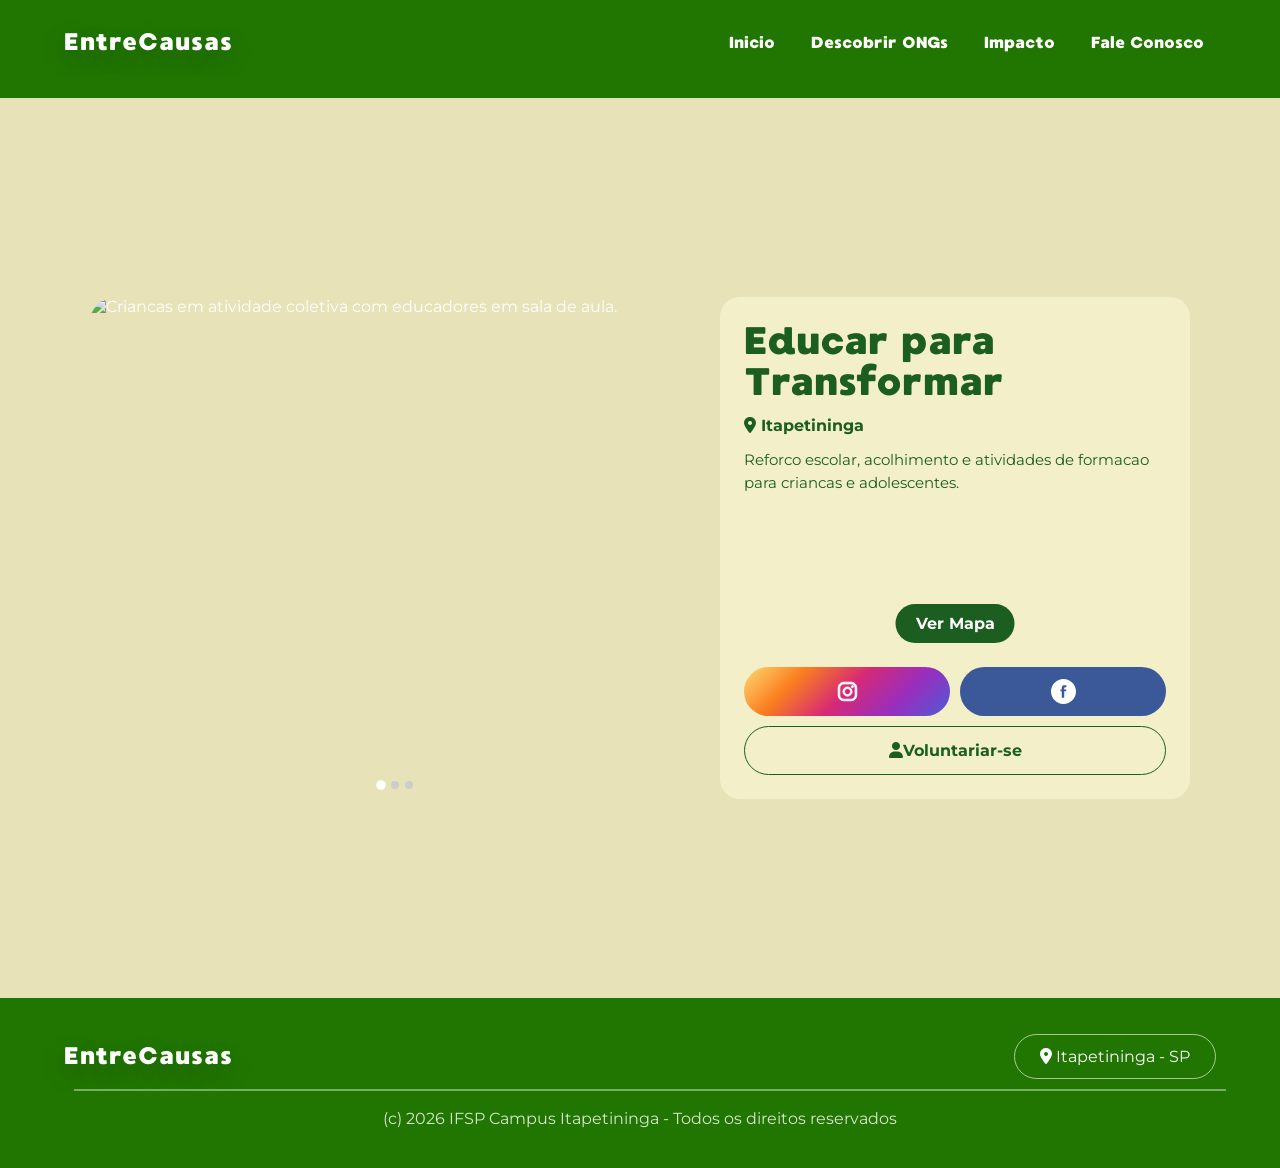
==== commit 11d1dc48: "Resolvido conflitos e atualiza a tela de detalhes" ====
--- a/detalhes.html
+++ b/detalhes.html
@@ -1,135 +1,171 @@
-<!DOCTYPE html>
-<html lang="pt-BR">
-
-<head>
-    <title>EntreCausas | Educar para Transformar</title>
-    <meta charset="UTF-8">
-    <meta name="viewport" content="width=device-width, initial-scale=1.0">
-    <link rel="icon" type="image/x-icon" href="img/icon/icon.png">
-    <link rel="stylesheet" href="https://cdnjs.cloudflare.com/ajax/libs/font-awesome/6.5.0/css/all.min.css">
-    <link rel="preconnect" href="https://fonts.googleapis.com">
-    <link rel="preconnect" href="https://fonts.gstatic.com" crossorigin>
-    <link href="https://fonts.googleapis.com/css2?family=Montserrat:wght@400;500;600;700;800;900&display=swap" rel="stylesheet">
-    <link rel="stylesheet" href="style.css">
-    <script src="script.js" defer></script>
-</head>
-
-<body class="page-interna">
-    <a href="#conteudo-principal" class="skip-link">Pular para o conteudo principal</a>
-
-    <div id="site">
-        <header id="cabecalho" role="banner">
-            <a class="h2-logo" href="index.html#titulo-hero">EntreCausas</a>
-
-            <button id="menu-toggle" type="button" aria-expanded="false" aria-controls="nav-principal"
-                aria-label="Abrir menu de navegacao">
-                <span></span>
-                <span></span>
-                <span></span>
-            </button>
-
-            <nav id="nav-principal" aria-label="Navegacao principal">
-                <ul id="ul-cabecalho">
-                    <li><a class="a-cabecalho" href="index.html#titulo-hero">Inicio</a></li>
-                    <li><a class="a-cabecalho" href="index.html#titulo-descobrir">Descobrir ONGs</a></li>
-                    <li><a class="a-cabecalho" href="index.html#titulo-impacto">Impacto</a></li>
-                    <li><a class="a-cabecalho" href="index.html#titulo-fale-conosco">Fale Conosco</a></li>
-                </ul>
-            </nav>
-        </header>
-        <div id="nav-hover-zone" aria-hidden="true"></div>
-
-        <main id="conteudo-principal">
-            <section id="detalhe-ong" aria-labelledby="titulo-ong">
-                <div class="detalhe-container">
-                    <div class="detalhe-imagem">
-                        <img class="ativa"
-                            src="https://images.unsplash.com/photo-1588075592446-265fd1e6e76f?q=80&w=1172&auto=format&fit=crop&ixlib=rb-4.1.0&ixid=M3wxMjA3fDB8MHxwaG90by1wYWdlfHx8fGVufDB8fHx8fA%3D%3D"
-                            alt="Criancas em atividade coletiva com educadores em sala de aula.">
-                        <img src="img/imagens_exemplo/educacao/criancas_aprendendo.jpg"
-                            alt="Criancas estudando com acompanhamento de professora em sala.">
-                        <img src="img/imagens_exemplo/educacao/criancas_na_sala_de_aula.jpg"
-                            alt="Criancas em sala de aula participando de atividade educativa.">
-
-                        <div class="carrossel-fotos" aria-label="Galeria de fotos da ONG">
-                            <span class="ativo"></span>
-                            <span></span>
-                            <span></span>
-                        </div>
-                    </div>
-
-                    <div class="detalhe-card">
-                        <h2 id="titulo-ong">Educar para Transformar</h2>
-
-                        <p class="local">
-                            <i class="fa-solid fa-location-dot"></i> Itapetininga
-                        </p>
-
-                        <p class="descricao">
-                            Reforco escolar, acolhimento e atividades de formacao para criancas e adolescentes.
-                        </p>
-
-                        <div class="mapa">
-                            <iframe src="https://www.google.com/maps?q=Itapetininga&output=embed" width="100%"
-                                height="140" style="border:0; border-radius: 15px;"
-                                title="Mapa da localizacao da ONG em Itapetininga">
-                            </iframe>
-                            <button class="btn-mapa">Ver Mapa</button>
-                        </div>
-
-                        <button class="btn-doar">
-                            <i class="fa-solid fa-dollar-sign"></i> Doacao
-                        </button>
-
-                        <button class="btn-voluntario">
-                            <i class="fa-solid fa-user"></i> Voluntariar-se
-                        </button>
-                    </div>
-                </div>
-            </section>
-        </main>
-
-        <footer>
-            <div id="div-footer">
-                <h2 class="h2-logo">EntreCausas</h2>
-                <p id="p-local"><i class="fa-solid fa-location-dot" aria-hidden="true"></i> Itapetininga - SP</p>
-            </div>
-            <hr id="hr-footer">
-            <p id="p-footer">(c) 2026 IFSP Campus Itapetininga - Todos os direitos reservados</p>
-        </footer>
-    </div>
-
-    <div id="modal-redirect" class="modal">
-        <div class="modal-box">
-            <div class="modal-icon">
-                <i class="fa-solid fa-shield-halved"></i>
-            </div>
-
-            <h2>Redirecionando voce com seguranca</h2>
-
-            <p>
-                Voce esta sendo direcionado para o site oficial da organizacao responsavel por esta acao.
-                A partir daqui, o processo de doacao ou voluntariado sera realizado diretamente com eles.
-            </p>
-
-            <button id="btn-continuar">Continuar para site externo</button>
-        </div>
-    </div>
-
-    <button id="back-to-top" type="button" aria-label="Voltar ao topo">
-        <i class="fa-solid fa-chevron-up"></i>
-    </button>
-
-    <div vw class="enabled">
-        <div vw-access-button class="active"></div>
-        <div vw-plugin-wrapper>
-            <div class="vw-plugin-top-wrapper"></div>
-        </div>
-    </div>
-    <script src="https://vlibras.gov.br/app/vlibras-plugin.js"></script>
-    <script>
-        new window.VLibras.Widget('https://vlibras.gov.br/app');
-    </script>
-</body>
-
-</html>
+<!DOCTYPE html>
+<html lang="pt-BR">
+
+<head>
+    <title>EntreCausas | Educar para Transformar</title>
+    <meta charset="UTF-8">
+    <meta name="viewport" content="width=device-width, initial-scale=1.0">
+    <link rel="icon" type="image/x-icon" href="img/icon/icon.png">
+    <link rel="stylesheet" href="https://cdnjs.cloudflare.com/ajax/libs/font-awesome/6.5.0/css/all.min.css">
+    <link rel="preconnect" href="https://fonts.googleapis.com">
+    <link rel="preconnect" href="https://fonts.gstatic.com" crossorigin>
+    <link href="https://fonts.googleapis.com/css2?family=Montserrat:wght@400;500;600;700;800;900&display=swap" rel="stylesheet">
+    <link rel="stylesheet" href="style.css">
+    <script src="script.js" defer></script>
+</head>
+
+<body class="page-interna">
+    <a href="#conteudo-principal" class="skip-link">Pular para o conteudo principal</a>
+
+    <div id="site">
+        <header id="cabecalho" role="banner">
+            <a class="h2-logo" href="index.html#hero">EntreCausas</a>
+
+            <button id="menu-toggle" type="button" aria-expanded="false" aria-controls="nav-principal"
+                aria-label="Abrir menu de navegacao">
+                <span></span>
+                <span></span>
+                <span></span>
+            </button>
+
+            <nav id="nav-principal" aria-label="Navegacao principal">
+                <ul id="ul-cabecalho">
+                    <li><a class="a-cabecalho" href="index.html#hero">Inicio</a></li>
+                    <li><a class="a-cabecalho" href="index.html#descobrir">Descobrir ONGs</a></li>
+                    <li><a class="a-cabecalho" href="index.html#impacto">Impacto</a></li>
+                    <li><a class="a-cabecalho" href="index.html#fale_conosco">Fale Conosco</a></li>
+                </ul>
+            </nav>
+        </header>
+        <div id="nav-hover-zone" aria-hidden="true"></div>
+
+        <main id="conteudo-principal">
+            <section id="detalhe-ong" aria-labelledby="titulo-ong">
+                <div class="detalhe-container">
+                    <div class="detalhe-imagem">
+                        <img class="ativa"
+                            src="https://images.unsplash.com/photo-1588075592446-265fd1e6e76f?q=80&w=1172&auto=format&fit=crop&ixlib=rb-4.1.0&ixid=M3wxMjA3fDB8MHxwaG90by1wYWdlfHx8fGVufDB8fHx8fA%3D%3D"
+                            alt="Criancas em atividade coletiva com educadores em sala de aula.">
+                        <img src="img/imagens_exemplo/educacao/criancas_aprendendo.jpg"
+                            alt="Criancas estudando com acompanhamento de professora em sala.">
+                        <img src="img/imagens_exemplo/educacao/criancas_na_sala_de_aula.jpg"
+                            alt="Criancas em sala de aula participando de atividade educativa.">
+
+                        <div class="carrossel-fotos" aria-label="Galeria de fotos da ONG">
+                            <span class="ativo"></span>
+                            <span></span>
+                            <span></span>
+                        </div>
+                    </div>
+
+                    <div class="detalhe-card">
+                        <h2 id="titulo-ong">Educar para Transformar</h2>
+
+                        <p class="local">
+                            <i class="fa-solid fa-location-dot"></i> Itapetininga
+                        </p>
+
+                        <p class="descricao">
+                            Reforco escolar, acolhimento e atividades de formacao para criancas e adolescentes.
+                        </p>
+
+                        <div class="mapa">
+                            <iframe src="https://www.google.com/maps?q=Itapetininga&output=embed" width="100%"
+                                height="140" style="border:0; border-radius: 15px;"
+                                title="Mapa da localizacao da ONG em Itapetininga">
+                            </iframe>
+                            <button class="btn-mapa">Ver Mapa</button>
+                        </div>
+                        <div class="social-actions">
+                            <a class="btn-instagram" href="https://www.instagram.com/" target="_blank">
+                                <svg fill="#ffffff" viewBox="0 0 32 32" id="Camada_1" version="1.1" xml:space="preserve"
+                                    xmlns="http://www.w3.org/2000/svg" xmlns:xlink="http://www.w3.org/1999/xlink"
+                                    stroke="#ffffff" width="25px" height="25px">
+                                    <g id="SVGRepo_bgCarrier" stroke-width="0"></g>
+                                    <g id="SVGRepo_tracerCarrier" stroke-linecap="round" stroke-linejoin="round"></g>
+                                    <g id="SVGRepo_iconCarrier">
+                                        <g>
+                                            <path
+                                                d="M22.3,8.4c-0.8,0-1.4,0.6-1.4,1.4c0,0.8,0.6,1.4,1.4,1.4c0.8,0,1.4-0.6,1.4-1.4C23.7,9,23.1,8.4,22.3,8.4z">
+                                            </path>
+                                            <path
+                                                d="M16,10.2c-3.3,0-5.9,2.7-5.9,5.9s2.7,5.9,5.9,5.9s5.9-2.7,5.9-5.9S19.3,10.2,16,10.2z M16,19.9c-2.1,0-3.8-1.7-3.8-3.8 c0-2.1,1.7-3.8,3.8-3.8c2.1,0,3.8,1.7,3.8,3.8C19.8,18.2,18.1,19.9,16,19.9z">
+                                            </path>
+                                            <path
+                                                d="M20.8,4h-9.5C7.2,4,4,7.2,4,11.2v9.5c0,4,3.2,7.2,7.2,7.2h9.5c4,0,7.2-3.2,7.2-7.2v-9.5C28,7.2,24.8,4,20.8,4z M25.7,20.8 c0,2.7-2.2,5-5,5h-9.5c-2.7,0-5-2.2-5-5v-9.5c0-2.7,2.2-5,5-5h9.5c2.7,0,5,2.2,5,5V20.8z">
+                                            </path>
+                                        </g>
+                                    </g>
+                                </svg>
+                            </a>
+
+                            <a class="btn-facebook" href="https://www.facebook.com/" target="_blank">
+                                <svg fill="#ffffff" height="25px" width="25px" version="1.1" id="Layer_1"
+                                    xmlns="http://www.w3.org/2000/svg" xmlns:xlink="http://www.w3.org/1999/xlink"
+                                    viewBox="-143 145 512 512" xml:space="preserve">
+                                    <g id="SVGRepo_bgCarrier" stroke-width="0"></g>
+                                    <g id="SVGRepo_tracerCarrier" stroke-linecap="round" stroke-linejoin="round"></g>
+                                    <g id="SVGRepo_iconCarrier">
+                                        <path
+                                            d="M113,145c-141.4,0-256,114.6-256,256s114.6,256,256,256s256-114.6,256-256S254.4,145,113,145z M169.5,357.6l-2.9,38.3h-39.3 v133H77.7v-133H51.2v-38.3h26.5v-25.7c0-11.3,0.3-28.8,8.5-39.7c8.7-11.5,20.6-19.3,41.1-19.3c33.4,0,47.4,4.8,47.4,4.8l-6.6,39.2 c0,0-11-3.2-21.3-3.2c-10.3,0-19.5,3.7-19.5,14v29.9H169.5z">
+                                        </path>
+                                    </g>
+                                </svg>
+                            </a>
+
+                            <button class="btn-voluntario">
+                                <i class="fa-solid fa-user"></i> Voluntariar-se
+                            </button>
+                        </div>
+
+
+                    </div>
+                    </div>
+                </div>
+            </section>
+        </main>
+
+        <footer>
+            <div id="div-footer">
+                <h2 class="h2-logo">EntreCausas</h2>
+                <p id="p-local"><i class="fa-solid fa-location-dot" aria-hidden="true"></i> Itapetininga - SP</p>
+            </div>
+            <hr id="hr-footer">
+            <p id="p-footer">(c) 2026 IFSP Campus Itapetininga - Todos os direitos reservados</p>
+        </footer>
+    </div>
+
+    <div id="modal-redirect" class="modal">
+        <div class="modal-box">
+            <div class="modal-icon">
+                <i class="fa-solid fa-shield-halved"></i>
+            </div>
+
+            <h2>Redirecionando voce com seguranca</h2>
+
+            <p>
+                Voce esta sendo direcionado para o site oficial da organizacao responsavel por esta acao.
+                A partir daqui, o processo de doacao ou voluntariado sera realizado diretamente com eles.
+            </p>
+
+            <button id="btn-continuar">Continuar para site externo</button>
+        </div>
+    </div>
+
+    <button id="back-to-top" type="button" aria-label="Voltar ao topo">
+        <i class="fa-solid fa-chevron-up"></i>
+    </button>
+
+    <div vw class="enabled">
+        <div vw-access-button class="active"></div>
+        <div vw-plugin-wrapper>
+            <div class="vw-plugin-top-wrapper"></div>
+        </div>
+    </div>
+    <script src="https://vlibras.gov.br/app/vlibras-plugin.js"></script>
+    <script>
+        new window.VLibras.Widget('https://vlibras.gov.br/app');
+    </script>
+</body>
+
+</html>
--- a/style.css
+++ b/style.css
@@ -1,7 +1,3 @@
-html {
-    scroll-behavior: smooth;
-}
-
 @font-face {
     font-family: "Waffle Soft";
     src: url("./font/Waffle Soft/MADE Waffle Soft PERSONAL USE.otf") format("opentype");
@@ -322,13 +318,6 @@
     align-items: center;
 }
 
-#titulo-hero,
-#titulo-descobrir,
-#titulo-impacto,
-#titulo-fale-conosco {
-    scroll-margin-top: clamp(72px, 8vw, 100px);
-}
-
 #descobrir {
     padding: 40px 0;
     background: #ece3bf;
@@ -1011,24 +1000,49 @@
     cursor: pointer;
 }
 
-.btn-doar {
-    background: #1b5e20;
-    color: white;
-    border: none;
-    padding: 14px;
+.social-actions {
+    display: grid;
+    grid-template-columns: repeat(2, auto);
+    gap: 10px;
+}
+
+.btn-instagram,
+.btn-facebook,
+.btn-voluntario {
+    height: 49px;
+    padding: 0 14px;
     border-radius: 999px;
     font-weight: bold;
     cursor: pointer;
+
+    display: flex;
+    align-items: center;
+    justify-content: center;
+}
+
+.btn-instagram {
+    background: linear-gradient(135deg,
+            #feda75 0%,
+            #fa7e1e 25%,
+            #d62976 50%,
+            #962fbf 75%,
+            #4f5bd5 100%);
+    color: white;
+    border: none;
+}
+
+.btn-facebook {
+    background:#3b5998;   
+    color: white;
+    border: none;
 }
 
 .btn-voluntario {
     background: transparent;
     border: 1px solid #1b5e20;
     color: #1b5e20;
-    padding: 14px;
-    border-radius: 999px;
-    font-weight: bold;
-    cursor: pointer;
+
+    grid-column: 1 / 3;
 }
 
 .modal {
@@ -1970,4 +1984,4 @@
     .impacto-slide {
         transition: none;
     }
-}
+}
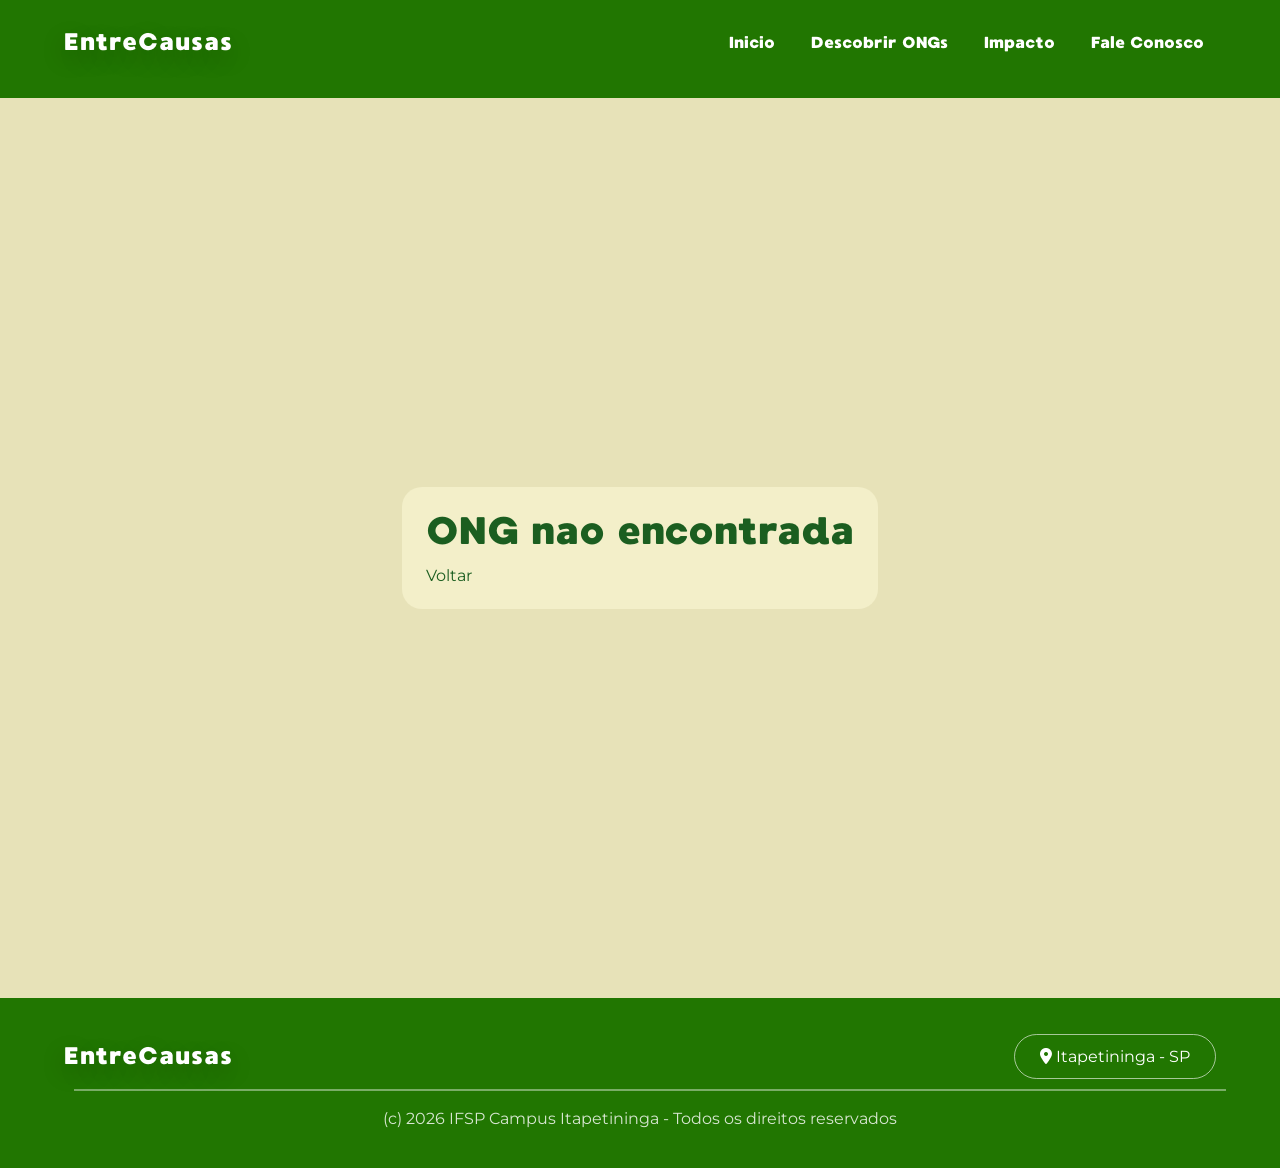
==== commit b161489d: "Renderização dinâmica de ONGs na página de detalhes" ====
--- a/detalhes.html
+++ b/detalhes.html
@@ -42,38 +42,17 @@
         <main id="conteudo-principal">
             <section id="detalhe-ong" aria-labelledby="titulo-ong">
                 <div class="detalhe-container">
-                    <div class="detalhe-imagem">
-                        <img class="ativa"
-                            src="https://images.unsplash.com/photo-1588075592446-265fd1e6e76f?q=80&w=1172&auto=format&fit=crop&ixlib=rb-4.1.0&ixid=M3wxMjA3fDB8MHxwaG90by1wYWdlfHx8fGVufDB8fHx8fA%3D%3D"
-                            alt="Criancas em atividade coletiva com educadores em sala de aula.">
-                        <img src="img/imagens_exemplo/educacao/criancas_aprendendo.jpg"
-                            alt="Criancas estudando com acompanhamento de professora em sala.">
-                        <img src="img/imagens_exemplo/educacao/criancas_na_sala_de_aula.jpg"
-                            alt="Criancas em sala de aula participando de atividade educativa.">
-
-                        <div class="carrossel-fotos" aria-label="Galeria de fotos da ONG">
-                            <span class="ativo"></span>
-                            <span></span>
-                            <span></span>
-                        </div>
-                    </div>
+                    <div class="detalhe-imagem"></div>
 
                     <div class="detalhe-card">
-                        <h2 id="titulo-ong">Educar para Transformar</h2>
+                        <h2 id="titulo-ong"></h2>
 
-                        <p class="local">
-                            <i class="fa-solid fa-location-dot"></i> Itapetininga
-                        </p>
+                        <p class="local"></p>
 
-                        <p class="descricao">
-                            Reforco escolar, acolhimento e atividades de formacao para criancas e adolescentes.
-                        </p>
+                        <p class="descricao"></p>
 
                         <div class="mapa">
-                            <iframe src="https://www.google.com/maps?q=Itapetininga&output=embed" width="100%"
-                                height="140" style="border:0; border-radius: 15px;"
-                                title="Mapa da localizacao da ONG em Itapetininga">
-                            </iframe>
+                            <iframe> </iframe>
                             <button class="btn-mapa">Ver Mapa</button>
                         </div>
                         <div class="social-actions">
@@ -166,6 +145,4 @@
     <script>
         new window.VLibras.Widget('https://vlibras.gov.br/app');
     </script>
-</body>
-
-</html>
+</body>
--- a/style.css
+++ b/style.css
@@ -1,3 +1,7 @@
+html {
+    scroll-behavior: smooth;
+}
+
 @font-face {
     font-family: "Waffle Soft";
     src: url("./font/Waffle Soft/MADE Waffle Soft PERSONAL USE.otf") format("opentype");
@@ -318,6 +322,13 @@
     align-items: center;
 }
 
+#titulo-hero,
+#titulo-descobrir,
+#titulo-impacto,
+#titulo-fale-conosco {
+    scroll-margin-top: clamp(72px, 8vw, 100px);
+}
+
 #descobrir {
     padding: 40px 0;
     background: #ece3bf;
@@ -979,11 +990,12 @@
     overflow: hidden;
 }
 
-.mapa img {
-    width: 100%;
-    height: 140px;
-    object-fit: cover;
+.mapa iframe {
+    width: 100%;
+    height: 220px;
+    border: 0;
     display: block;
+    border-radius: 15px;
 }
 
 .btn-mapa {
@@ -1299,10 +1311,6 @@
 
     .detalhe-imagem {
         height: 100%;
-    }
-
-    .detalhe-imagem img {
-        height: 450px;
     }
 
     .detalhe-card {
